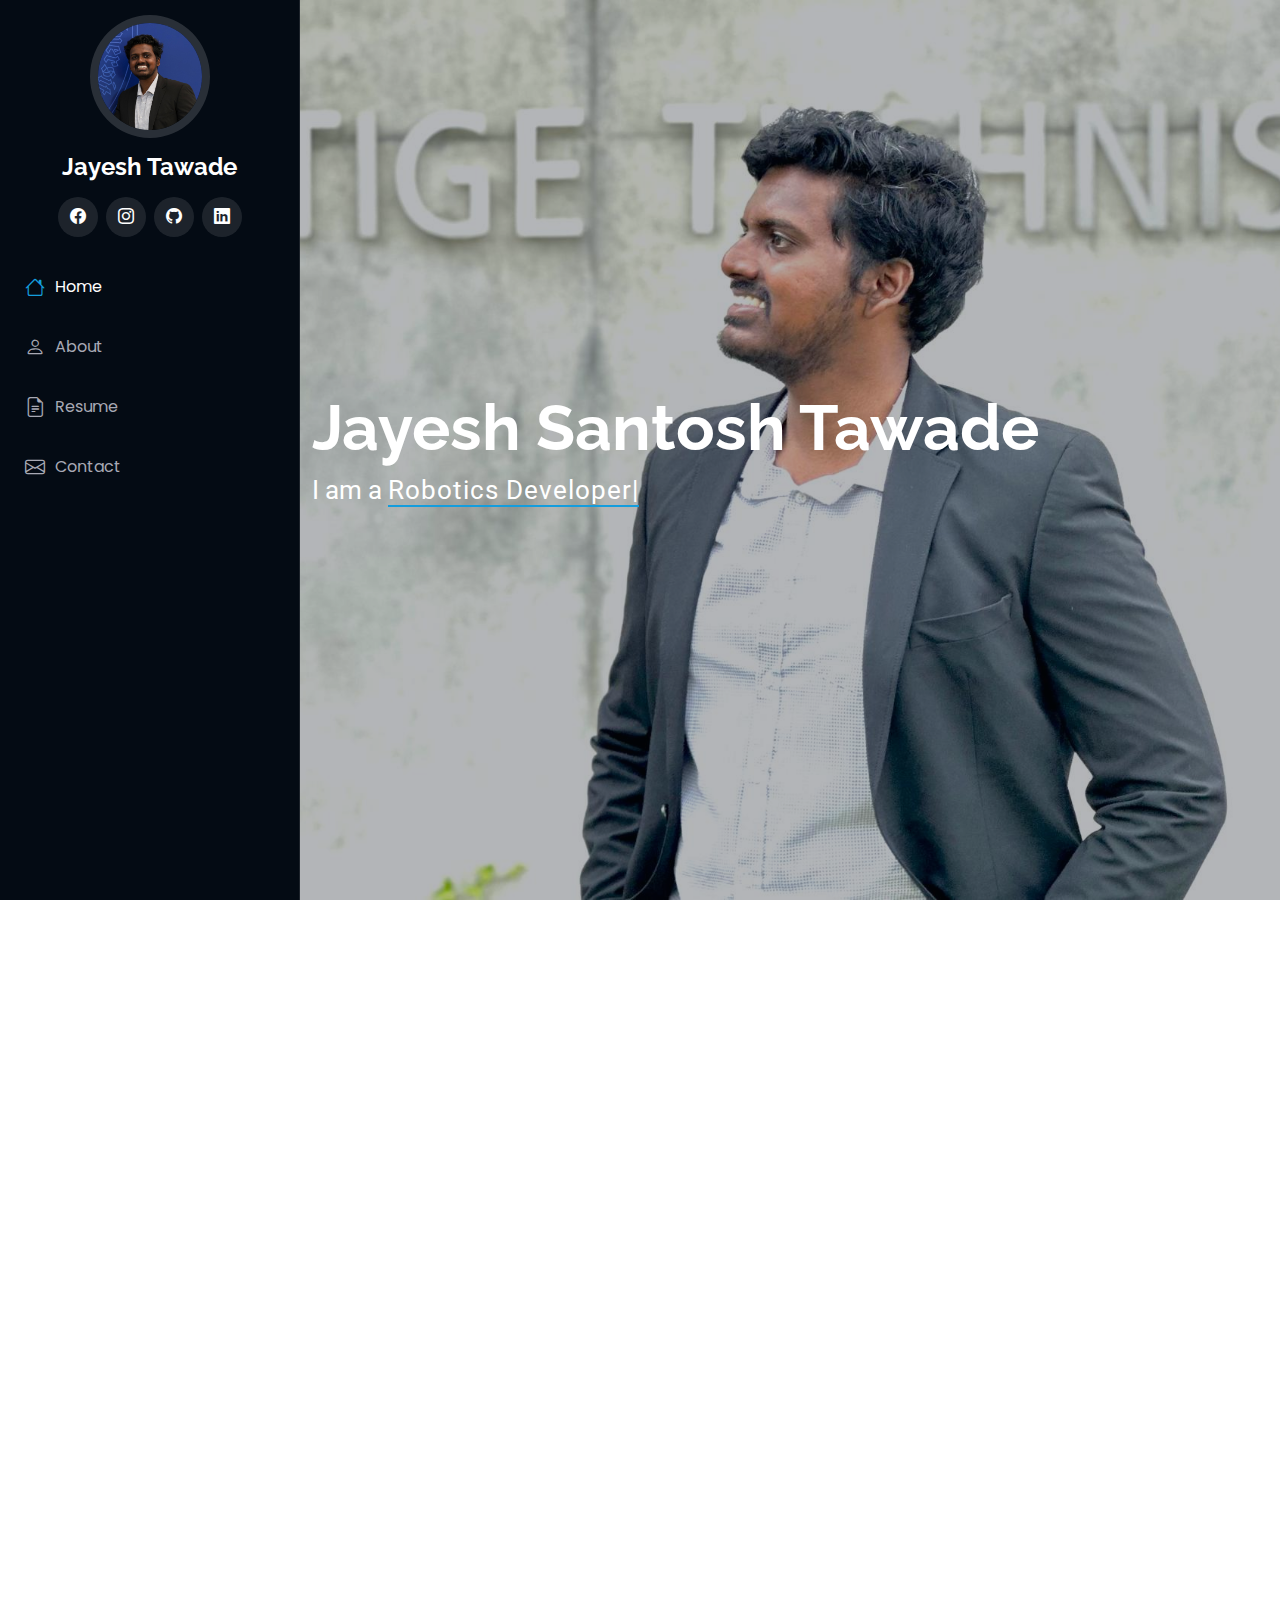
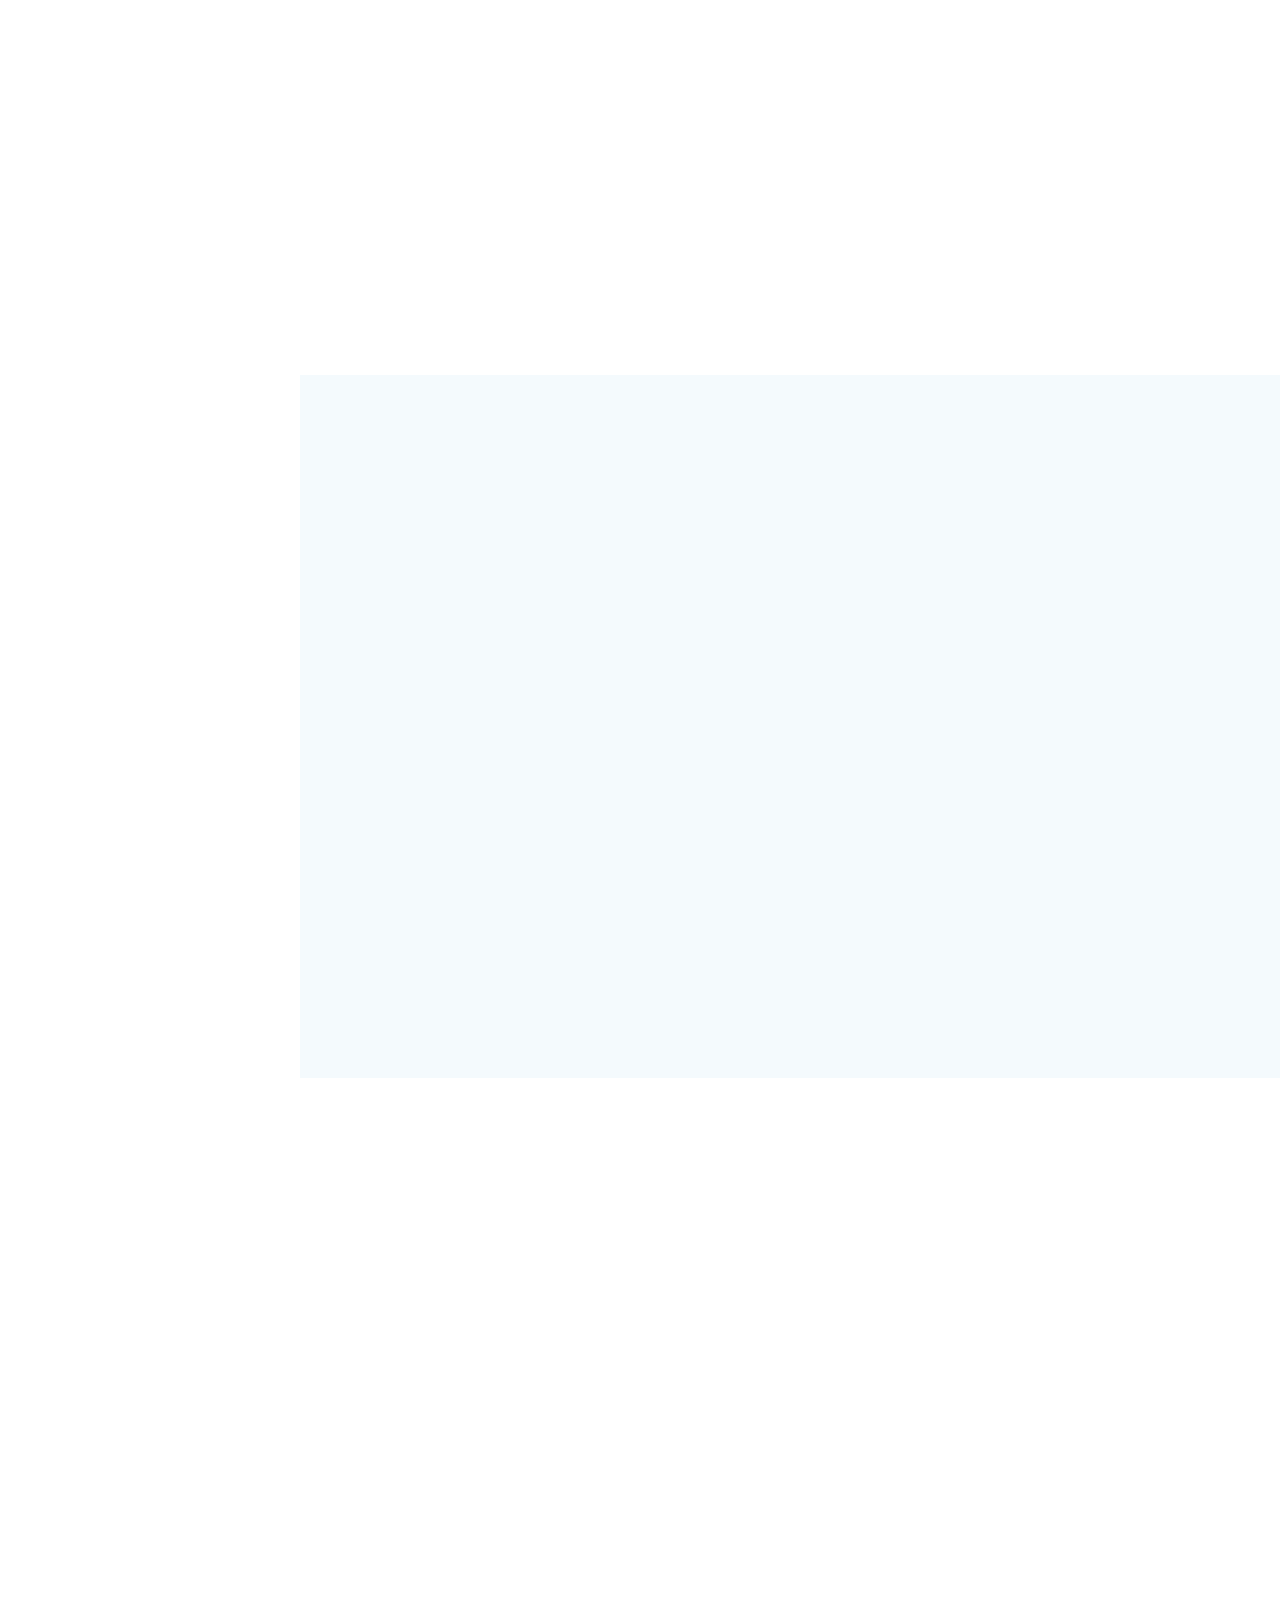
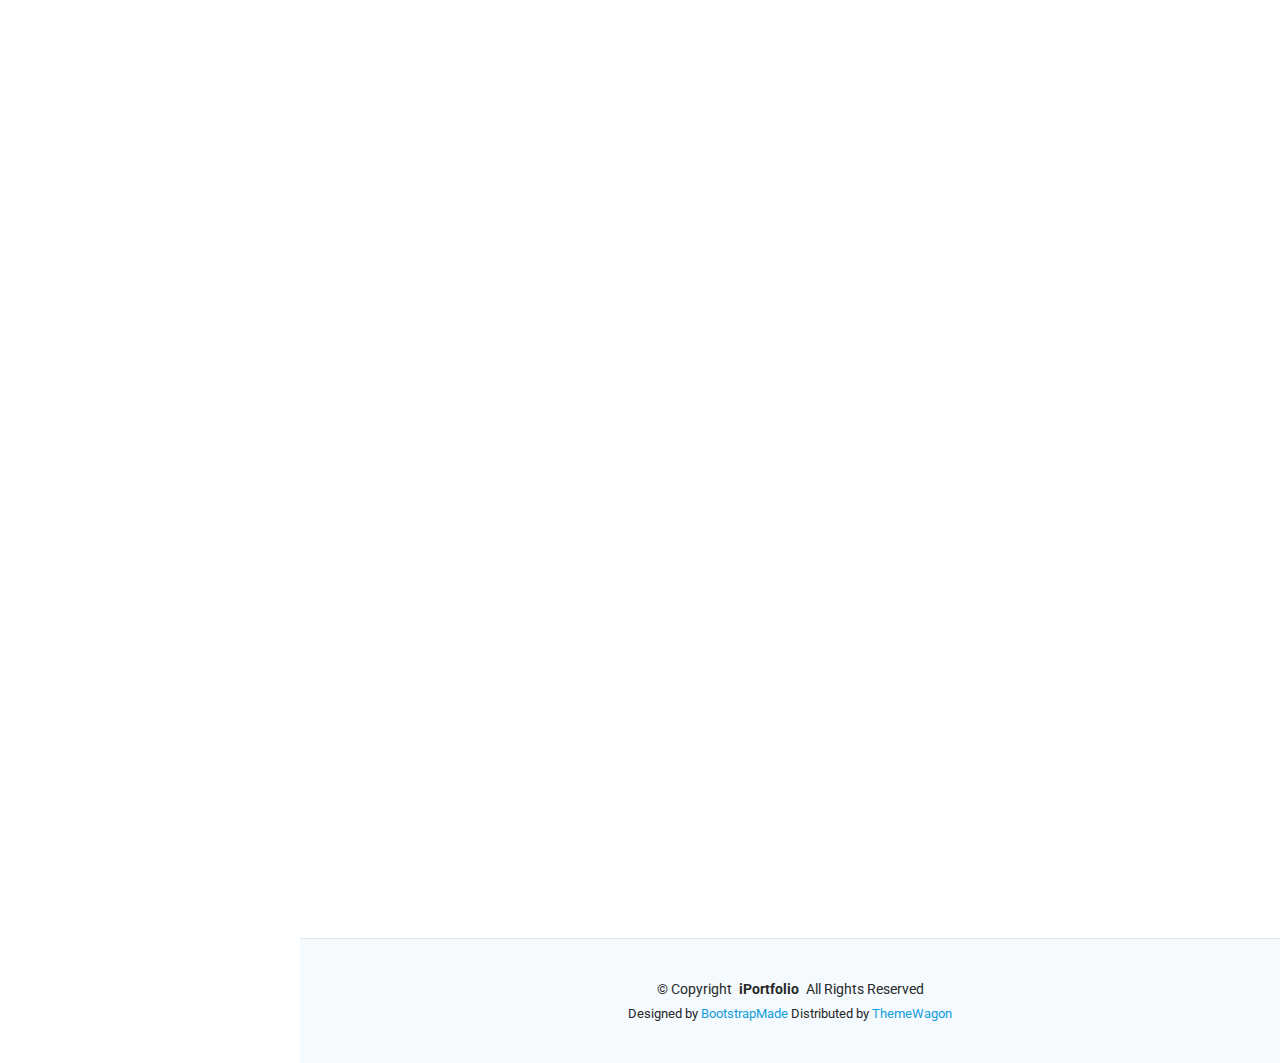
==== index.html @ 5a426ed5 "Rectified index.html" ====
<!DOCTYPE html>
<html lang="en">

<head>
  <meta charset="utf-8">
  <meta content="width=device-width, initial-scale=1.0" name="viewport">
  <title>Portfolio - Jayesh Tawade</title>
  <meta content="" name="description">
  <meta content="" name="keywords">

  <!-- Favicons -->
  <link href="assets/img/logo_white_version.ico" rel="icon">
  <link href="assets/img/logo_white_version.ico" rel="apple-touch-icon">

  <!-- Fonts -->
  <link href="https://fonts.googleapis.com" rel="preconnect">
  <link href="https://fonts.gstatic.com" rel="preconnect" crossorigin>
  <link href="https://fonts.googleapis.com/css2?family=Roboto:ital,wght@0,100;0,300;0,400;0,500;0,700;0,900;1,100;1,300;1,400;1,500;1,700;1,900&family=Poppins:ital,wght@0,100;0,200;0,300;0,400;0,500;0,600;0,700;0,800;0,900;1,100;1,200;1,300;1,400;1,500;1,600;1,700;1,800;1,900&family=Raleway:ital,wght@0,100;0,200;0,300;0,400;0,500;0,600;0,700;0,800;0,900;1,100;1,200;1,300;1,400;1,500;1,600;1,700;1,800;1,900&display=swap" rel="stylesheet">

  <!-- Vendor CSS Files -->
  <link href="assets/vendor/bootstrap/css/bootstrap.min.css" rel="stylesheet">
  <link href="assets/vendor/bootstrap-icons/bootstrap-icons.css" rel="stylesheet">
  <link href="assets/vendor/aos/aos.css" rel="stylesheet">
  <link href="assets/vendor/glightbox/css/glightbox.min.css" rel="stylesheet">
  <link href="assets/vendor/swiper/swiper-bundle.min.css" rel="stylesheet">

  <!-- Main CSS File -->
  <link href="assets/css/main.css" rel="stylesheet">

  <!-- =======================================================
  * Template Name: iPortfolio
  * Template URL: https://bootstrapmade.com/iportfolio-bootstrap-portfolio-websites-template/
  * Updated: Jun 29 2024 with Bootstrap v5.3.3
  * Author: BootstrapMade.com
  * License: https://bootstrapmade.com/license/
  ======================================================== -->
</head>

<body class="index-page">

  <header id="header" class="header dark-background d-flex flex-column">
    <i class="header-toggle d-xl-none bi bi-list"></i>

    <div class="profile-img">
      <img src="assets/img/profile.jpeg" alt="" class="img-fluid rounded-circle">
    </div>

    <a href="index.html" class="logo d-flex align-items-center justify-content-center">
      <!-- Uncomment the line below if you also wish to use an image logo -->
      <!-- <img src="assets/img/logo.png" alt=""> -->
      <h1 class="sitename">Jayesh Tawade</h1>
    </a>

    <div class="social-links text-center">
      <!-- <a href="#" class="twitter"><i class="bi bi-twitter-x"></i></a> -->
      <a href="https://www.facebook.com/jayesh.tawde/" class="facebook"><i class="bi bi-facebook"></i></a>
      <a href="https://www.instagram.com/jay_._._t/" class="instagram"><i class="bi bi-instagram"></i></a>
      <a href="https://github.com/jayeta37" class="github"><i class="bi bi-github"></i></a>
      <a href="https://www.linkedin.com/in/jayesh-santosh-tawade-50371b129/" class="linkedin"><i class="bi bi-linkedin"></i></a>
    </div>

    <nav id="navmenu" class="navmenu">
      <ul>
        <li><a href="#hero" class="active"><i class="bi bi-house navicon"></i>Home</a></li>
        <li><a href="#about"><i class="bi bi-person navicon"></i> About</a></li>
        <li><a href="#resume"><i class="bi bi-file-earmark-text navicon"></i> Resume</a></li>
        <!-- <li><a href="#portfolio"><i class="bi bi-images navicon"></i> Portfolio</a></li> -->
        <!-- <li><a href="#services"><i class="bi bi-hdd-stack navicon"></i> Services</a></li> -->
        <!-- <li class="dropdown"><a href="#"><i class="bi bi-menu-button navicon"></i> <span>Dropdown</span> <i class="bi bi-chevron-down toggle-dropdown"></i></a>
          <ul>
            <li><a href="#">Dropdown 1</a></li>
            <li class="dropdown"><a href="#"><span>Deep Dropdown</span> <i class="bi bi-chevron-down toggle-dropdown"></i></a>
              <ul>
                <li><a href="#">Deep Dropdown 1</a></li>
                <li><a href="#">Deep Dropdown 2</a></li>
                <li><a href="#">Deep Dropdown 3</a></li>
                <li><a href="#">Deep Dropdown 4</a></li>
                <li><a href="#">Deep Dropdown 5</a></li>
              </ul>
            </li>
            <li><a href="#">Dropdown 2</a></li>
            <li><a href="#">Dropdown 3</a></li>
            <li><a href="#">Dropdown 4</a></li>
          </ul>
        </li> -->
        <li><a href="#contact"><i class="bi bi-envelope navicon"></i> Contact</a></li>
      </ul>
    </nav>

  </header>

  <main class="main">

    <!-- Hero Section -->
    <section id="hero" class="hero section dark-background">

      <img src="assets/img/background.jpeg" alt="" data-aos="fade-in" class="">

      <div class="container" data-aos="fade-up" data-aos-delay="100">
        <h2>Jayesh Santosh Tawade</h2>
        <p>I am a <span class="typed" data-typed-items="Robotics Developer, Machine Learning Engineer, Computer Vision Engineer, Data Scientist, Tutor, Video Editor">Robotics Developer</span><span class="typed-cursor typed-cursor--blink" aria-hidden="true"></span><span class="typed-cursor typed-cursor--blink" aria-hidden="true"></span></p>
      </div>

    </section><!-- /Hero Section -->

    <!-- About Section -->
    <section id="about" class="about section">

      <!-- Section Title -->
      <div class="container section-title" data-aos="fade-up">
        <h2>About</h2>
        <p>I am Jayesh Santosh Tawade, a passionate data engineer and AI enthusiast with a Master’s degree in Embedded Systems Engineering specializing in Artificial Intelligence. My professional journey has been shaped by diverse experiences, including roles as a Research Associate at the University of Regensburg and an Embedded Systems Engineer at Goodbot.</p>
        <p>I thrive on solving complex challenges, with a focus on designing and optimizing data pipelines, developing machine learning models and deploying scalable solutions. My academic and professional projects include stabilizing robotic end-effectors using one-shot imitation learning, designing predictive models for disaster risk management and building sentiment analysis pipelines for stock market forecasting.</p>
        <p>Beyond my technical expertise, I bring strong problem-solving abilities, adaptability and a commitment to continuous learning. I am particularly excited about leveraging AI and data-driven approaches to create impactful solutions in dynamic environments.</p>
        <p>When I am not working, I enjoy exploring new algorithms, solving DSA problems to refine my skills and staying updated on advancements in technology.</p>
      </div><!-- End Section Title -->

      <div class="container" data-aos="fade-up" data-aos-delay="100">

        <div class="row gy-4 justify-content-center">
          <div class="col-lg-4">
            <img src="assets/img/profile.jpeg" class="img-fluid" alt="">
          </div>
          <div class="col-lg-8 content">
            <h2>Research Associate &amp; Robotics Software Developer.</h2>
            <p class="fst-italic py-3">
              Building Scalable Solutions at the Intersection of Data and Intelligence.
            </p>
            <div class="row">
              <div class="col-lg-6">
                <ul>
                  <li><i class="bi bi-chevron-right"></i> <strong>Birthday:</strong> <span>15th March 1996</span></li>
                  <!-- <li><i class="bi bi-chevron-right"></i> <strong>Website:</strong> <span>www.example.com</span></li> -->
                  <li><i class="bi bi-chevron-right"></i> <strong>Phone:</strong> <span>+49 15214130103</span></li>
                  <li><i class="bi bi-chevron-right"></i> <strong>City:</strong> <span>Regensburg, Germany</span></li>
                </ul>
              </div>
              <div class="col-lg-6">
                <ul>
                  <li><i class="bi bi-chevron-right"></i> <strong>Age:</strong> <span>28</span></li>
                  <li><i class="bi bi-chevron-right"></i> <strong>Degree:</strong> <span>Master of Science</span></li>
                  <li><i class="bi bi-chevron-right"></i> <strong>Email:</strong> <span>jay37tawade@gmail.com</span></li>
                  <!-- <li><i class="bi bi-chevron-right"></i> <strong>Freelance:</strong> <span>Available</span></li> -->
                </ul>
              </div>
            </div>
            <p class="py-3">I began my academic journey with a Bachelor of Engineering in Electronics from the University of Mumbai, India. During my undergraduate studies, I developed a strong foundation in core engineering principles, problem-solving and programming, which set the stage for my future endeavors in advanced technologies.
              <br>
              Building on this foundation, I pursued a Master’s degree in Embedded Systems Engineering at Albert Ludwigs Universität Freiburg, Germany, specializing in Artificial Intelligence. This program allowed me to delve deep into machine learning, data processing and system optimization while gaining hands-on experience in implementing AI-based solutions. My Master’s thesis focused on stabilizing robotic end-effectors using one-shot imitation learning, showcasing my ability to address real-world challenges with innovative AI applications.
            </p>
          </div>
        </div>

      </div>

    </section><!-- /About Section -->

   

    <!-- Skills Section -->
<section id="skills" class="skills section light-background">

  <!-- Section Title -->
  <div class="container section-title" data-aos="fade-up">
    <h2>Skills</h2>
    <p>Highlighting the core technical competencies and expertise.</p>
  </div><!-- End Section Title -->

  <div class="container" data-aos="fade-up" data-aos-delay="100">

    <div class="row skills-content skills-animation">

      <div class="col-lg-6">

        <div class="progress">
          <span class="skill"><span>Python</span> <i class="val">80%</i></span>
          <div class="progress-bar-wrap">
            <div class="progress-bar" role="progressbar" aria-valuenow="80" aria-valuemin="0" aria-valuemax="100"></div>
          </div>
        </div><!-- End Skills Item -->

        <div class="progress">
          <span class="skill"><span>C/C++</span> <i class="val">60%</i></span>
          <div class="progress-bar-wrap">
            <div class="progress-bar" role="progressbar" aria-valuenow="60" aria-valuemin="0" aria-valuemax="100"></div>
          </div>
        </div><!-- End Skills Item -->

        <div class="progress">
          <span class="skill"><span>JAVA</span> <i class="val">80%</i></span>
          <div class="progress-bar-wrap">
            <div class="progress-bar" role="progressbar" aria-valuenow="80" aria-valuemin="0" aria-valuemax="100"></div>
          </div>
        </div><!-- End Skills Item -->

        <div class="progress">
          <span class="skill"><span>C#</span> <i class="val">65%</i></span>
          <div class="progress-bar-wrap">
            <div class="progress-bar" role="progressbar" aria-valuenow="65" aria-valuemin="0" aria-valuemax="100"></div>
          </div>
        </div><!-- End Skills Item -->

        <div class="progress">
          <span class="skill"><span>SQL</span> <i class="val">65%</i></span>
          <div class="progress-bar-wrap">
            <div class="progress-bar" role="progressbar" aria-valuenow="65" aria-valuemin="0" aria-valuemax="100"></div>
          </div>
        </div><!-- End Skills Item -->

        <div class="progress">
          <span class="skill"><span>JavaScript</span> <i class="val">60%</i></span>
          <div class="progress-bar-wrap">
            <div class="progress-bar" role="progressbar" aria-valuenow="60" aria-valuemin="0" aria-valuemax="100"></div>
          </div>
        </div><!-- End Skills Item -->

        <div class="progress">
          <span class="skill"><span>Microcontroller Programming</span> <i class="val">65%</i></span>
          <div class="progress-bar-wrap">
            <div class="progress-bar" role="progressbar" aria-valuenow="65" aria-valuemin="0" aria-valuemax="100"></div>
          </div>
        </div><!-- End Skills Item -->

      </div>

      <div class="col-lg-6">

        <div class="progress">
          <span class="skill"><span>PyTorch\TensorFlow</span> <i class="val">80%</i></span>
          <div class="progress-bar-wrap">
            <div class="progress-bar" role="progressbar" aria-valuenow="80" aria-valuemin="0" aria-valuemax="100"></div>
          </div>
        </div><!-- End Skills Item -->

        <div class="progress">
          <span class="skill"><span>Scikit-Learn</span> <i class="val">75%</i></span>
          <div class="progress-bar-wrap">
            <div class="progress-bar" role="progressbar" aria-valuenow="75" aria-valuemin="0" aria-valuemax="100"></div>
          </div>
        </div><!-- End Skills Item -->

        <div class="progress">
          <span class="skill"><span>Git</span> <i class="val">70%</i></span>
          <div class="progress-bar-wrap">
            <div class="progress-bar" role="progressbar" aria-valuenow="70" aria-valuemin="0" aria-valuemax="100"></div>
          </div>
        </div><!-- End Skills Item -->

        <div class="progress">
          <span class="skill"><span>Containers (Docker/Kubernetes)</span> <i class="val">60%</i></span>
          <div class="progress-bar-wrap">
            <div class="progress-bar" role="progressbar" aria-valuenow="60" aria-valuemin="0" aria-valuemax="100"></div>
          </div>
        </div><!-- End Skills Item -->

        <div class="progress">
          <span class="skill"><span>Robot Operating System</span> <i class="val">60%</i></span>
          <div class="progress-bar-wrap">
            <div class="progress-bar" role="progressbar" aria-valuenow="60" aria-valuemin="0" aria-valuemax="100"></div>
          </div>
        </div><!-- End Skills Item -->

        <div class="progress">
          <span class="skill"><span>CAD Modeling</span> <i class="val">75%</i></span>
          <div class="progress-bar-wrap">
            <div class="progress-bar" role="progressbar" aria-valuenow="75" aria-valuemin="0" aria-valuemax="100"></div>
          </div>
        </div><!-- End Skills Item -->

        <div class="progress">
          <span class="skill"><span>Documentation (Office Suite/ LaTex)</span> <i class="val">90%</i></span>
          <div class="progress-bar-wrap">
            <div class="progress-bar" role="progressbar" aria-valuenow="90" aria-valuemin="0" aria-valuemax="100"></div>
          </div>
        </div><!-- End Skills Item -->


      </div>

    </div>

  </div>

</section><!-- /Skills Section -->


   <!-- Resume Section -->
<section id="resume" class="resume section">

  <!-- Section Title -->
  <div class="container section-title" data-aos="fade-up">
    <h2>Resume</h2>
    <p>A comprehensive summary of education, professional experience and achievements in the field of Embedded Systems, AI and Robotics.</p>
  </div><!-- End Section Title -->

  <div class="container">

    <div class="row">

      <div class="col-lg-6" data-aos="fade-up" data-aos-delay="100">
        <h3 class="resume-title">Summary</h3>
        <div class="resume-item pb-0">
          <h4>Jayesh Santosh Tawade</h4>
          <p><em>Proficient in Embedded Systems Engineering, Artificial Intelligence and Robotics with hands-on experience in research, software development and engineering solutions for multi-human-multi-robot collaboration. Known for problem-solving and technical expertise in various frameworks and programming environments.</em></p>
          <ul>
            <li>Regensburg, Germany</li>
            <li>+49 15214130103</li>
            <li>jay37tawade@gmail.com</li>
          </ul>
        </div><!-- End Resume Item -->

        <h3 class="resume-title">Professional Experience</h3>
        <div class="resume-item">
          <h4>Research Associate</h4>
          <h5>2024 - Present</h5>
          <p><em>University of Regensburg, Germany</em></p>
          <ul>
            <li>Conduct research in multi-human-multi-robot collaboration focusing on task allocation, control sharing and human ergonomics.</li>
            <li>Setup and manage the robotics lab, including procurement planning and equipment installation.</li>
            <li>Develop academic content and supervise Bachelor and Master thesis students.</li>
          </ul>
        </div><!-- End Resume Item -->

        <div class="resume-item">
          <h4>Embedded Software Engineer</h4>
          <h5>2023 - 2024</h5>
          <p><em>Goodbot, Freiburg, Germany</em></p>
          <ul>
            <li>Developed robotics solutions using Arduino and ESP32, including hardware integration and programming.</li>
            <li>Designed electrical schematics and conducted PCB assembly and debugging.</li>
            <li>Achieved IPX2 compliance for lab robotics by implementing waterproofing standards.</li>
          </ul>
        </div><!-- End Resume Item -->

        <div class="resume-item">
          <h4>Assembly Specialist</h4>
          <h5>2021 - 2023</h5>
          <p><em>Micropelt, Umkirch, Germany</em></p>
          <ul>
            <li>Managed radiator valve production and improved assembly line efficiency with lean manufacturing principles.</li>
          </ul>
        </div><!-- End Resume Item -->

        <div class="resume-item">
          <h4>Maintenance Engineer Trainee</h4>
          <h5>2019 - 2020</h5>
          <p><em>Mahindra Accelo, Pune, India</em></p>
          <ul>
            <li>Maintained and repaired Servo Press machinery, focusing on hydraulic and pneumatic systems.</li>
            <li>Developed a CRM portal using ASP.NET MVC with Python-based analytics integration.</li>
          </ul>
        </div><!-- End Resume Item -->

        <div class="resume-item">
          <h4>Software Developer Trainee</h4>
          <h5>2019</h5>
          <p><em>Idealake, Mumbai, India</em></p>
          <ul>
            <li>Developed financial web applications using the .NET framework and WCF services.</li>
          </ul>
        </div><!-- End Resume Item -->

        <div class="resume-item">
          <h4>Robotic Maintenance Intern</h4>
          <h5>2019</h5>
          <p><em>Forbes Pvt. Ltd., Mumbai, India</em></p>
          <ul>
            <li>Studied the architecture and inner working of the NX100 Controller and YASKAWA robot, respectively.</li>
          </ul>
        </div><!-- End Resume Item -->

      </div>

      <div class="col-lg-6" data-aos="fade-up" data-aos-delay="200">

        <h3 class="resume-title">Education</h3>
        <div class="resume-item">
          <h4>Master of Science in Embedded Systems Engineering</h4>
          <h5>2020 - 2024</h5>
          <p><em>Albert Ludwigs Universität Freiburg, Germany</em></p>
          <p>Specialization: Artificial Intelligence</p>
          <p>Master’s Thesis: Refining Robotic Motions for Visual Servoing with Long-Horizon Tasks using one-shot imitation learning and SAM.</p>
        </div><!-- End Resume Item -->

        <div class="resume-item">
          <h4>Bachelor of Engineering in Electronics</h4>
          <h5>2014 - 2018</h5>
          <p><em>University of Mumbai, India</em></p>
          <p>Bachelor’s Thesis: Grid-Synchronized Solar Micro Inverter System focusing on embedded control and power optimization.</p>
        </div><!-- End Resume Item -->

        <h3 class="resume-title">Certifications</h3>
        <div class="resume-item">
          <ul>
            <li><a href="https://www.kaggle.com/learn/certification/jayeshsantoshtawade/data-cleaning"><strong>Data Cleaning</strong> (Kaggle)</a> - Dec. 2024</li>
            <li><a href="https://www.kaggle.com/learn/certification/jayeshsantoshtawade/feature-engineering"><strong>Feature Engineering</strong></a> (Kaggle) - Dec. 2024</li>
            <li><a href="https://www.kaggle.com/learn/certification/jayeshsantoshtawade/time-series"><strong>Time Series</strong> (Kaggle)</a> - Oct. 2024</li>
            <li><a href="https://www.kaggle.com/learn/certification/jayeshsantoshtawade/pandas"><strong>Pandas</strong> (Kaggle)</a> - Apr. 2024</li>
            <li><a href="https://www.kaggle.com/learn/certification/jayeshsantoshtawade/intermediate-machine-learning"><strong>Intermediate Machine Learning</strong> (Kaggle)</a> - Jan. 2024</li>
            <li><a href="https://www.udemy.com/certificate/UC-83c7f2fb-fe3d-4cc5-a2ac-46c9e9c69d4e/"><strong>Deep Learning and Computer Vision A-Z:</strong> OpenCV, SSD & GANs (Udemy)</a> - Mar. 2023</li>
            <li><a href="https://www.kaggle.com/learn/certification/jayeshsantoshtawade/computer-vision"><strong>Computer Vision</strong> (Kaggle)</a> - Jan. 2023</li>
            <li><a href="https://www.kaggle.com/learn/certification/jayeshsantoshtawade/intro-to-deep-learning"><strong>Intro to Deep Learning</strong> (Kaggle)</a> - Oct. 2022</li>
            <li><strong>Microsoft Technology Associate:</strong> Software Development Fundamentals - Aug. 2016</li>
          </ul>
        </div>

      </div>

    </div>

  </div>

</section><!-- /Resume Section -->


    <!-- Contact Section -->
    <section id="contact" class="contact section">

      <!-- Section Title -->
      <div class="container section-title" data-aos="fade-up">
        <h2>Contact</h2>
        <!-- <p>Necessitatibus eius consequatur ex aliquid fuga eum quidem sint consectetur velit</p> -->
      </div><!-- End Section Title -->

      <div class="container" data-aos="fade-up" data-aos-delay="100">

        <div class="row gy-4">

          <div class="col-lg-5">

            <div class="info-wrap">
              <div class="info-item d-flex" data-aos="fade-up" data-aos-delay="200">
                <i class="bi bi-geo-alt flex-shrink-0"></i>
                <div>
                  <h3>Address</h3>
                  <p>Altersheimweg 20, 85072, Eichstätt</p>
                </div>
              </div><!-- End Info Item -->

              <div class="info-item d-flex" data-aos="fade-up" data-aos-delay="300">
                <i class="bi bi-telephone flex-shrink-0"></i>
                <div>
                  <h3>Call Me</h3>
                  <p><a href="tel:+49 15214130103">+49 15214130103</a></p>
                </div>
              </div><!-- End Info Item -->

              <div class="info-item d-flex" data-aos="fade-up" data-aos-delay="400">
                <i class="bi bi-envelope flex-shrink-0"></i>
                <div>
                  <h3>Email Me</h3>
                  <p><a href="maito:jay37tawade@gmail.com">jay37tawade@gmail.com</a></p>
                </div>
              </div><!-- End Info Item -->

              <iframe src="https://www.google.com/maps/embed?pb=!3m2!1e3!4b1!4m9!4m8!1m1!4e1!1m5!1m1!1s0x479f1ed00413487d:0xbd0354b077c6fa69!2m2!1d11.1776323!2d48.8939813?entry=ttu&g_ep=EgoyMDI1MDEwMS4wIKXMDSoASAFQAw%3D%3D" frameborder="0" style="border:0; width: 100%; height: 270px;" allowfullscreen="" loading="lazy" referrerpolicy="no-referrer-when-downgrade"></iframe>
            </div>
          </div>

          <div class="col-lg-7">
            <form action="forms/contact.php" method="post" class="php-email-form" data-aos="fade-up" data-aos-delay="200">
              <div class="row gy-4">

                <div class="col-md-6">
                  <label for="name-field" class="pb-2">Your Name</label>
                  <input type="text" name="name" id="name-field" class="form-control" required="">
                </div>

                <div class="col-md-6">
                  <label for="email-field" class="pb-2">Your Email</label>
                  <input type="email" class="form-control" name="email" id="email-field" required="">
                </div>

                <div class="col-md-12">
                  <label for="subject-field" class="pb-2">Subject</label>
                  <input type="text" class="form-control" name="subject" id="subject-field" required="">
                </div>

                <div class="col-md-12">
                  <label for="message-field" class="pb-2">Message</label>
                  <textarea class="form-control" name="message" rows="10" id="message-field" required=""></textarea>
                </div>

                <div class="col-md-12 text-center">
                  <div class="loading">Loading</div>
                  <div class="error-message"></div>
                  <div class="sent-message">Your message has been sent. Thank you!</div>

                  <button type="submit">Send Message</button>
                </div>

              </div>
            </form>
          </div><!-- End Contact Form -->

        </div>

      </div>

    </section><!-- /Contact Section -->

  </main>

  <footer id="footer" class="footer position-relative light-background">

    <div class="container">
      <div class="copyright text-center ">
        <p>© <span>Copyright</span> <strong class="px-1 sitename">iPortfolio</strong> <span>All Rights Reserved</span></p>
      </div>
      <div class="credits">
        <!-- All the links in the footer should remain intact. -->
        <!-- You can delete the links only if you've purchased the pro version. -->
        <!-- Licensing information: https://bootstrapmade.com/license/ -->
        <!-- Purchase the pro version with working PHP/AJAX contact form: [buy-url] -->
        Designed by <a href="https://bootstrapmade.com/">BootstrapMade</a> Distributed by <a href="https://themewagon.com">ThemeWagon</a>
      </div>
    </div>

  </footer>

  <!-- Scroll Top -->
  <a href="#" id="scroll-top" class="scroll-top d-flex align-items-center justify-content-center"><i class="bi bi-arrow-up-short"></i></a>

  <!-- Preloader -->
  <div id="preloader"></div>

  <!-- Vendor JS Files -->
  <script src="assets/vendor/bootstrap/js/bootstrap.bundle.min.js"></script>
  <script src="assets/vendor/php-email-form/validate.js"></script>
  <script src="assets/vendor/aos/aos.js"></script>
  <script src="assets/vendor/typed.js/typed.umd.js"></script>
  <script src="assets/vendor/purecounter/purecounter_vanilla.js"></script>
  <script src="assets/vendor/waypoints/noframework.waypoints.js"></script>
  <script src="assets/vendor/glightbox/js/glightbox.min.js"></script>
  <script src="assets/vendor/imagesloaded/imagesloaded.pkgd.min.js"></script>
  <script src="assets/vendor/isotope-layout/isotope.pkgd.min.js"></script>
  <script src="assets/vendor/swiper/swiper-bundle.min.js"></script>

  <!-- Main JS File -->
  <script src="assets/js/main.js"></script>

</body>

</html>
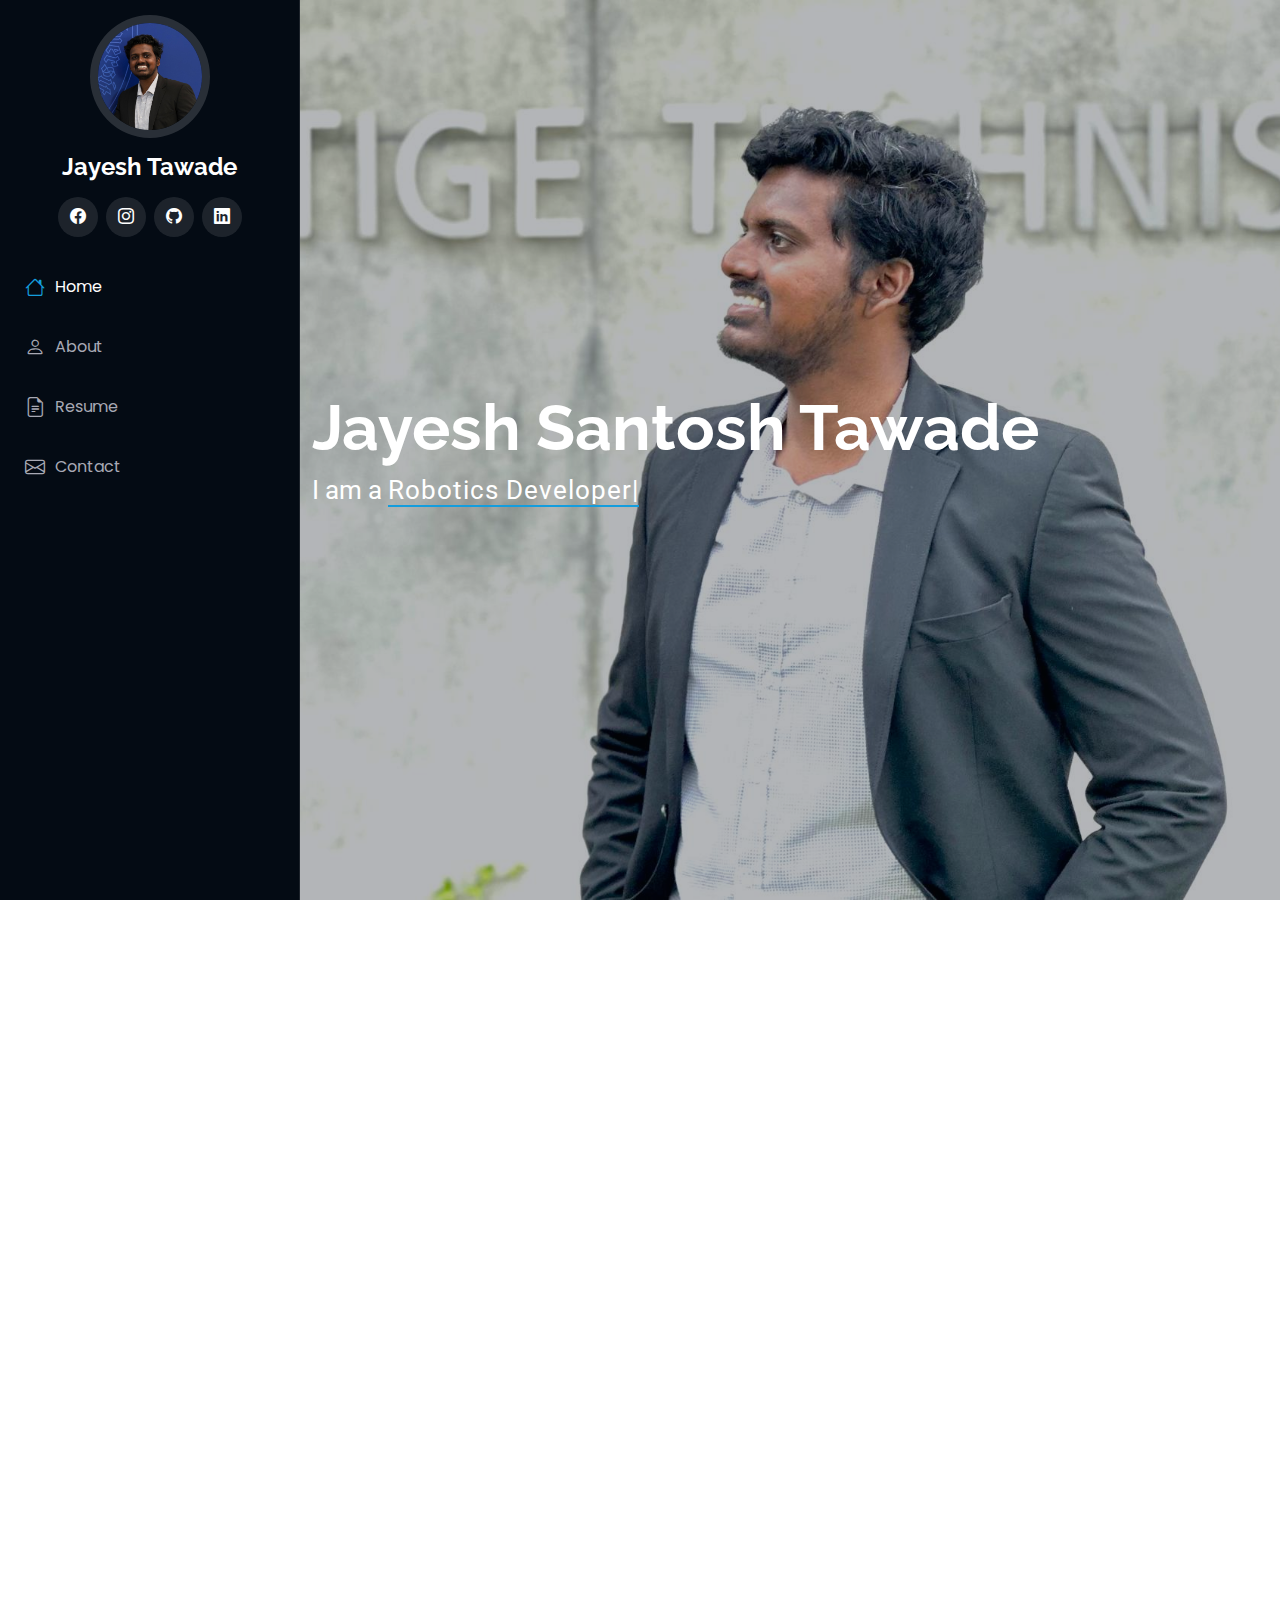
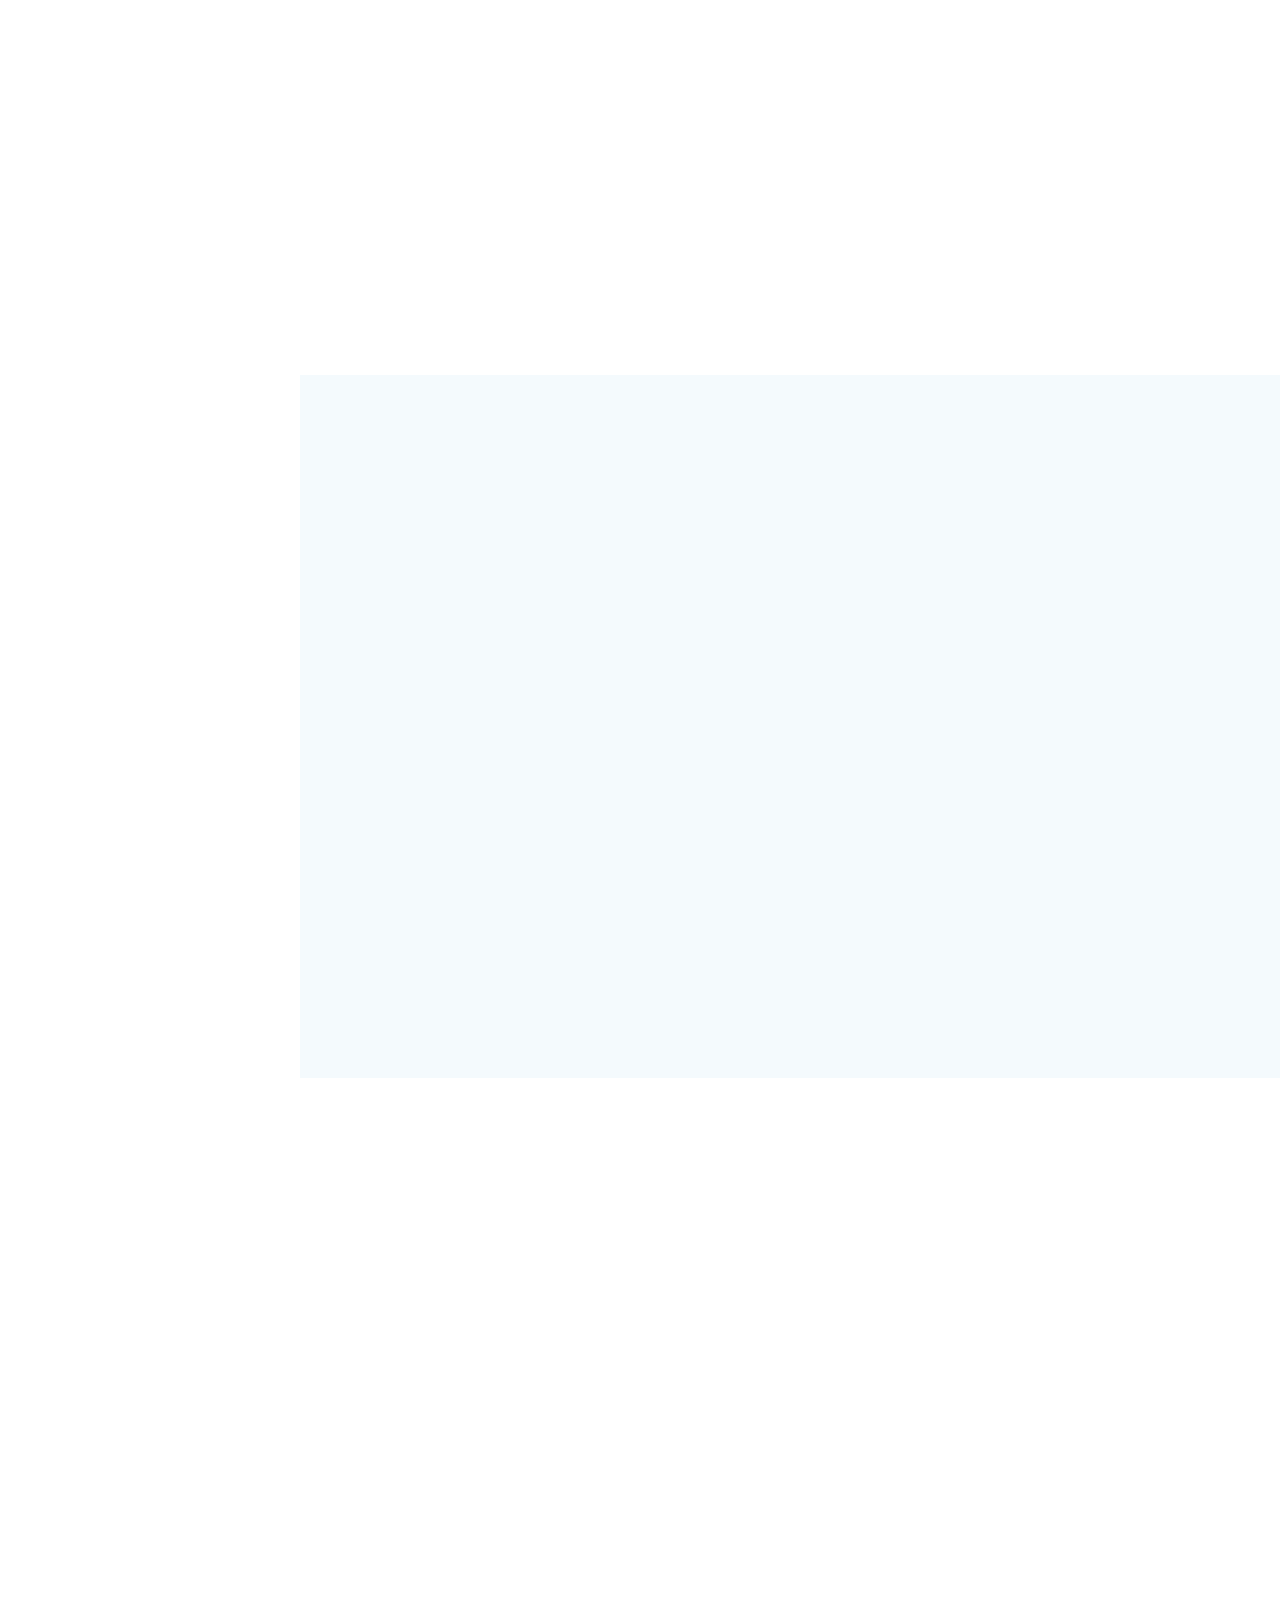
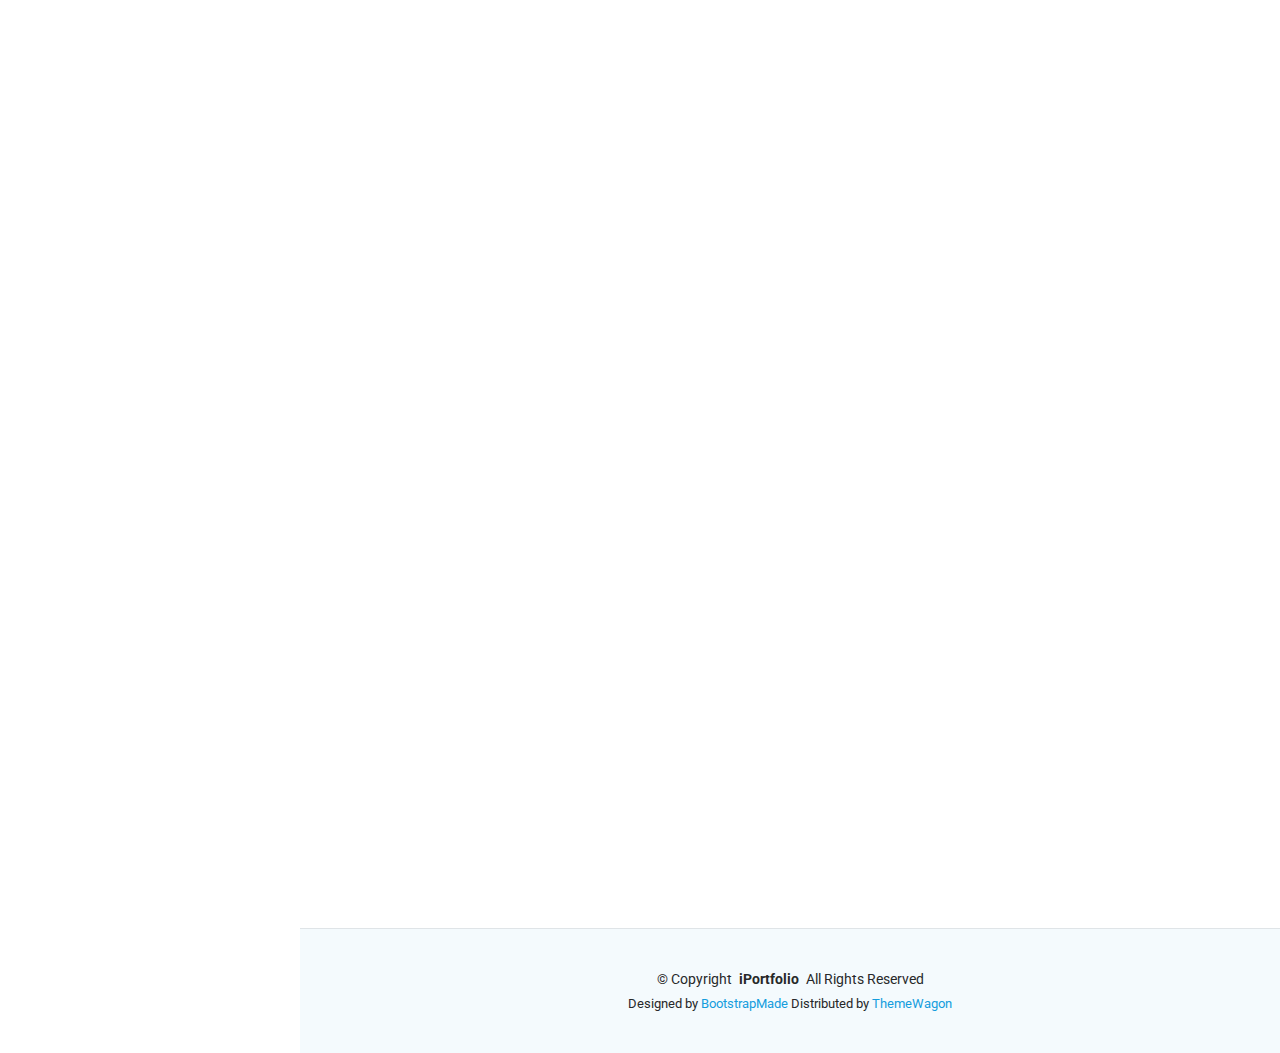
==== commit f9d27999: "Maps removed index.html" ====
--- a/index.html
+++ b/index.html
@@ -453,7 +453,7 @@
                 </div>
               </div><!-- End Info Item -->
 
-              <iframe src="https://www.google.com/maps/embed?pb=!3m2!1e3!4b1!4m9!4m8!1m1!4e1!1m5!1m1!1s0x479f1ed00413487d:0xbd0354b077c6fa69!2m2!1d11.1776323!2d48.8939813?entry=ttu&g_ep=EgoyMDI1MDEwMS4wIKXMDSoASAFQAw%3D%3D" frameborder="0" style="border:0; width: 100%; height: 270px;" allowfullscreen="" loading="lazy" referrerpolicy="no-referrer-when-downgrade"></iframe>
+              <!-- <iframe src="https://www.google.com/maps/embed?pb=!3m2!1e3!4b1!4m9!4m8!1m1!4e1!1m5!1m1!1s0x479f1ed00413487d:0xbd0354b077c6fa69!2m2!1d11.1776323!2d48.8939813?entry=ttu&g_ep=EgoyMDI1MDEwMS4wIKXMDSoASAFQAw%3D%3D" frameborder="0" style="border:0; width: 100%; height: 270px;" allowfullscreen="" loading="lazy" referrerpolicy="no-referrer-when-downgrade"></iframe> -->
             </div>
           </div>
 
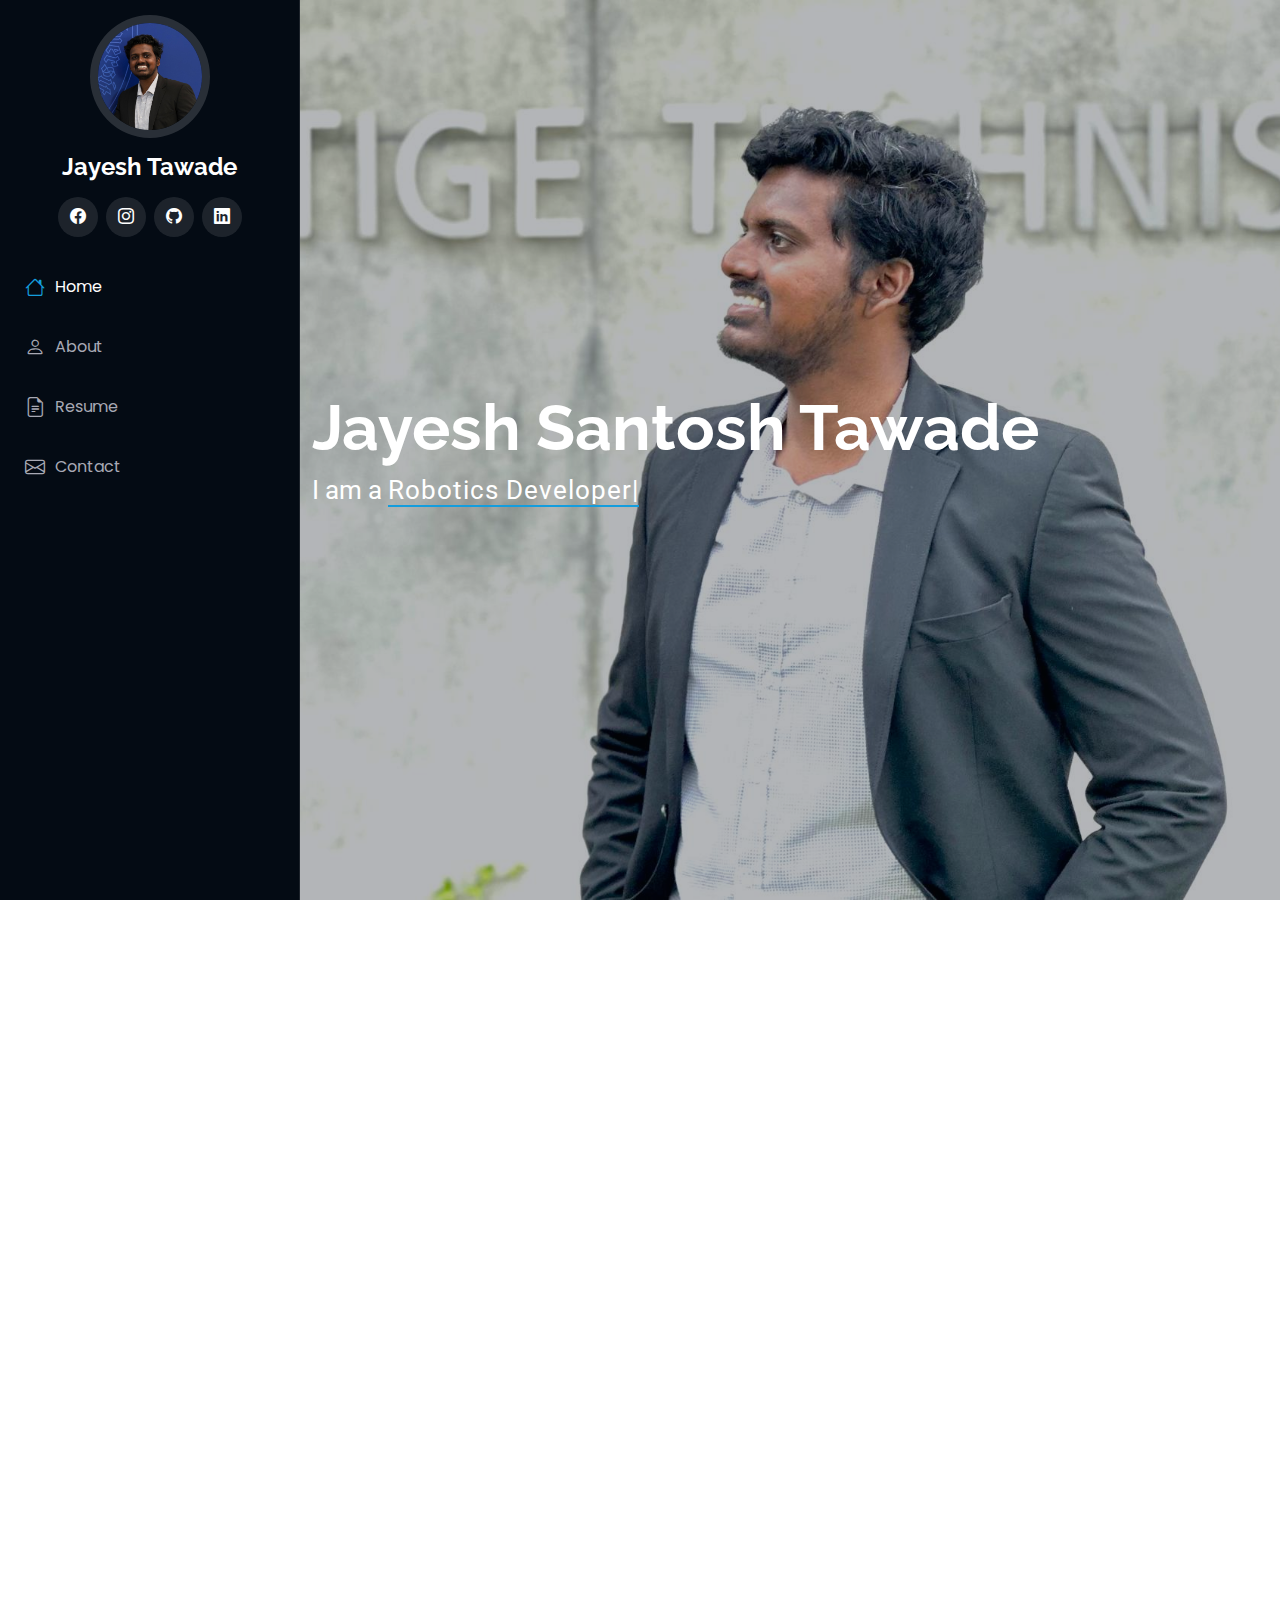
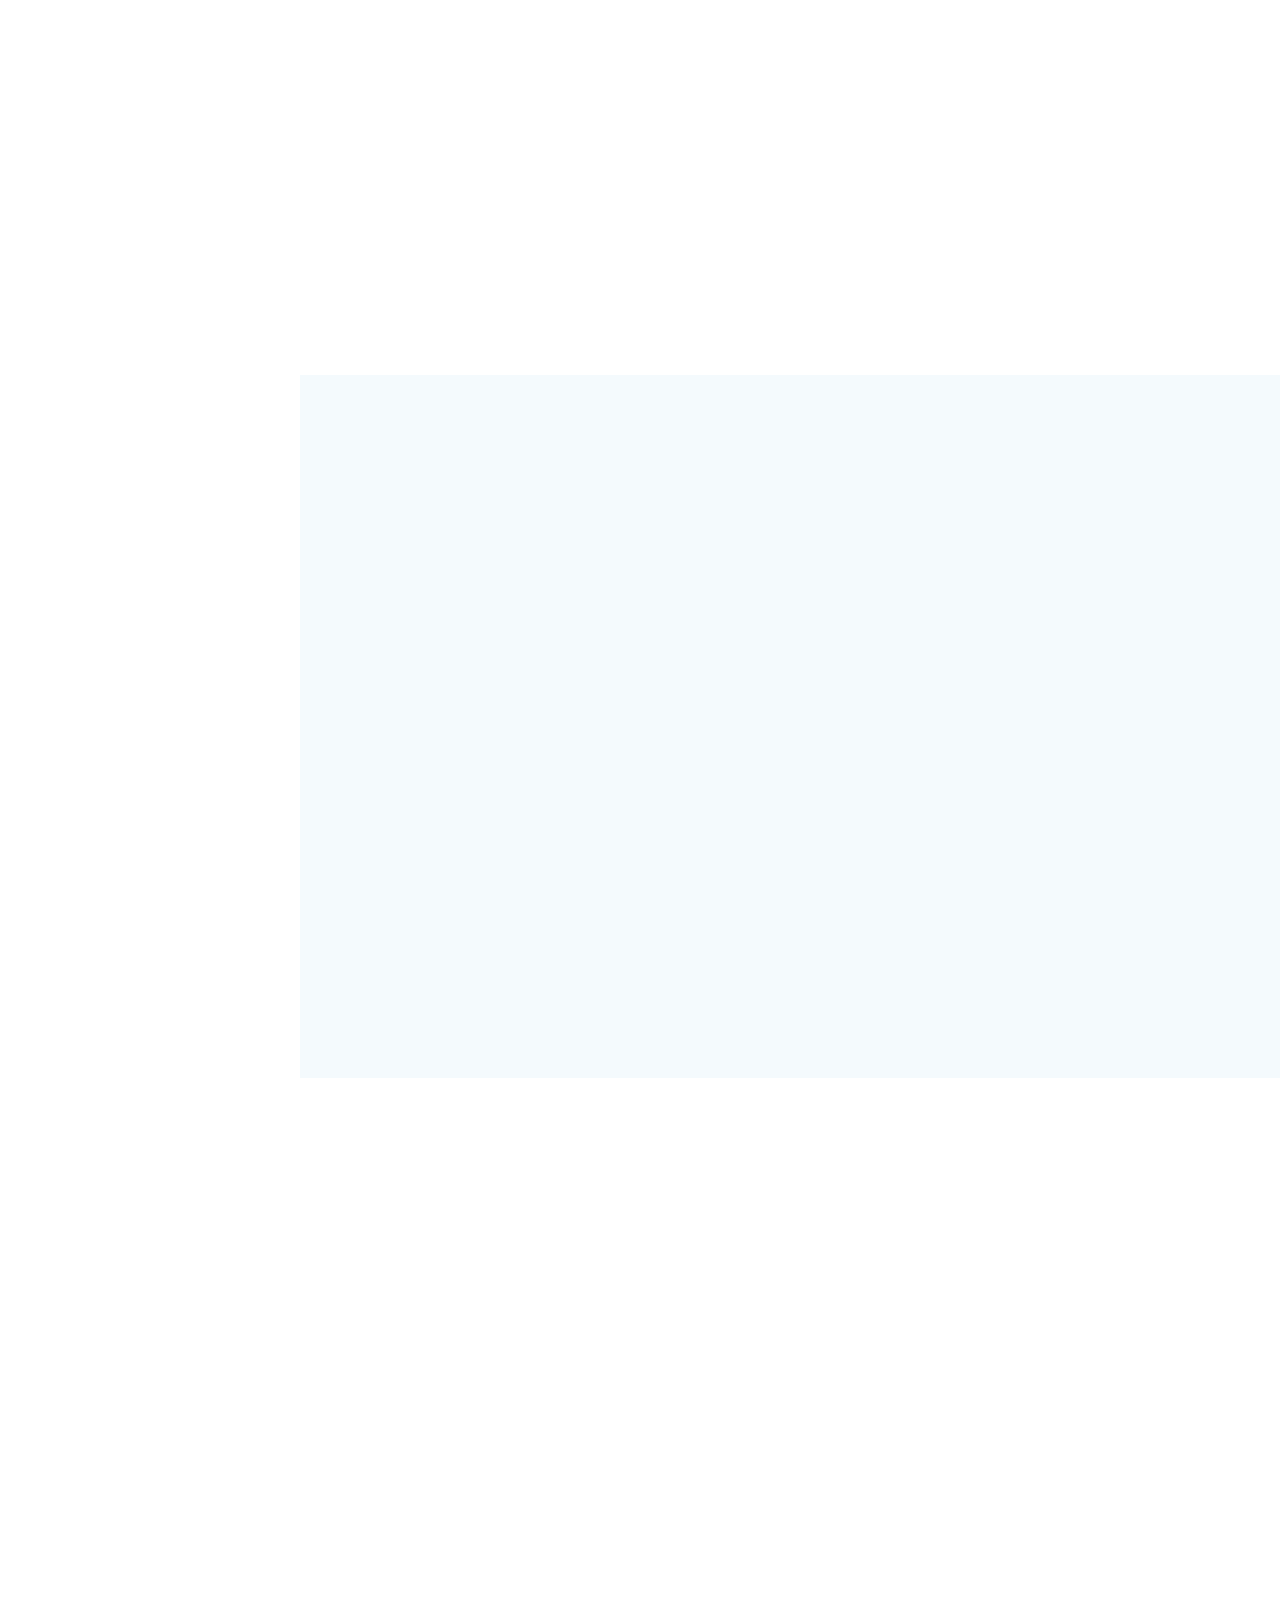
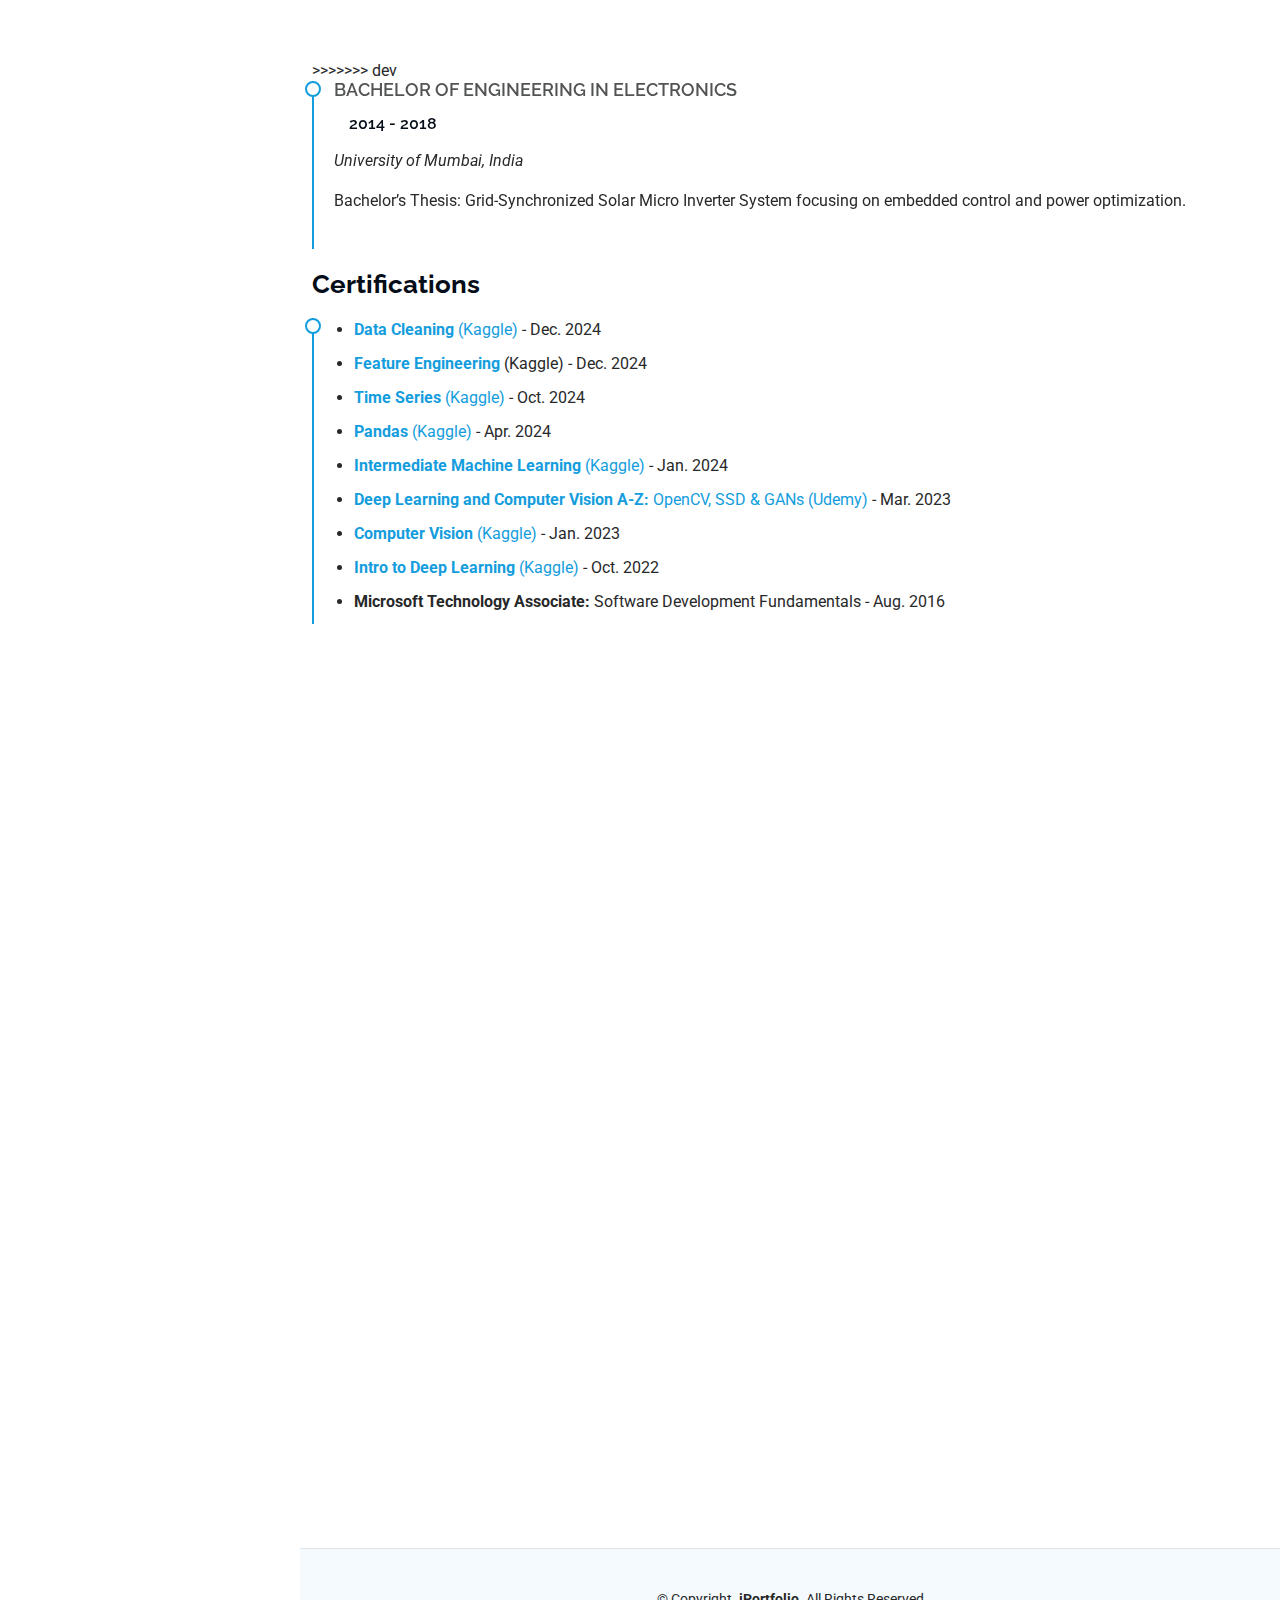
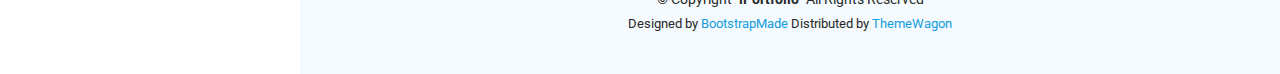
==== commit 2529a91b: "Merge branch 'dev'" ====
--- a/index.html
+++ b/index.html
@@ -308,7 +308,10 @@
             <li>jay37tawade@gmail.com</li>
           </ul>
         </div><!-- End Resume Item -->
-
+<<<<<<< HEAD
+=======
+
+>>>>>>> dev
         <h3 class="resume-title">Professional Experience</h3>
         <div class="resume-item">
           <h4>Research Associate</h4>
@@ -368,11 +371,13 @@
             <li>Studied the architecture and inner working of the NX100 Controller and YASKAWA robot, respectively.</li>
           </ul>
         </div><!-- End Resume Item -->
-
       </div>
 
       <div class="col-lg-6" data-aos="fade-up" data-aos-delay="200">
-
+<<<<<<< HEAD
+=======
+
+>>>>>>> dev
         <h3 class="resume-title">Education</h3>
         <div class="resume-item">
           <h4>Master of Science in Embedded Systems Engineering</h4>
@@ -381,6 +386,8 @@
           <p>Specialization: Artificial Intelligence</p>
           <p>Master’s Thesis: Refining Robotic Motions for Visual Servoing with Long-Horizon Tasks using one-shot imitation learning and SAM.</p>
         </div><!-- End Resume Item -->
+<<<<<<< HEAD
+=======
 
         <div class="resume-item">
           <h4>Bachelor of Engineering in Electronics</h4>
@@ -407,7 +414,30 @@
       </div>
 
     </div>
-
+>>>>>>> dev
+
+        <div class="resume-item">
+          <h4>Bachelor of Engineering in Electronics</h4>
+          <h5>2014 - 2018</h5>
+          <p><em>University of Mumbai, India</em></p>
+          <p>Bachelor’s Thesis: Grid-Synchronized Solar Micro Inverter System focusing on embedded control and power optimization.</p>
+        </div><!-- End Resume Item -->
+
+        <h3 class="resume-title">Certifications</h3>
+        <div class="resume-item">
+          <ul>
+            <li><a href="https://www.kaggle.com/learn/certification/jayeshsantoshtawade/data-cleaning"><strong>Data Cleaning</strong> (Kaggle)</a> - Dec. 2024</li>
+            <li><a href="https://www.kaggle.com/learn/certification/jayeshsantoshtawade/feature-engineering"><strong>Feature Engineering</strong></a> (Kaggle) - Dec. 2024</li>
+            <li><a href="https://www.kaggle.com/learn/certification/jayeshsantoshtawade/time-series"><strong>Time Series</strong> (Kaggle)</a> - Oct. 2024</li>
+            <li><a href="https://www.kaggle.com/learn/certification/jayeshsantoshtawade/pandas"><strong>Pandas</strong> (Kaggle)</a> - Apr. 2024</li>
+            <li><a href="https://www.kaggle.com/learn/certification/jayeshsantoshtawade/intermediate-machine-learning"><strong>Intermediate Machine Learning</strong> (Kaggle)</a> - Jan. 2024</li>
+            <li><a href="https://www.udemy.com/certificate/UC-83c7f2fb-fe3d-4cc5-a2ac-46c9e9c69d4e/"><strong>Deep Learning and Computer Vision A-Z:</strong> OpenCV, SSD & GANs (Udemy)</a> - Mar. 2023</li>
+            <li><a href="https://www.kaggle.com/learn/certification/jayeshsantoshtawade/computer-vision"><strong>Computer Vision</strong> (Kaggle)</a> - Jan. 2023</li>
+            <li><a href="https://www.kaggle.com/learn/certification/jayeshsantoshtawade/intro-to-deep-learning"><strong>Intro to Deep Learning</strong> (Kaggle)</a> - Oct. 2022</li>
+            <li><strong>Microsoft Technology Associate:</strong> Software Development Fundamentals - Aug. 2016</li>
+          </ul>
+        </div>
+      </div>
   </div>
 
 </section><!-- /Resume Section -->
@@ -541,4 +571,4 @@
 
 </body>
 
-</html>+</html>
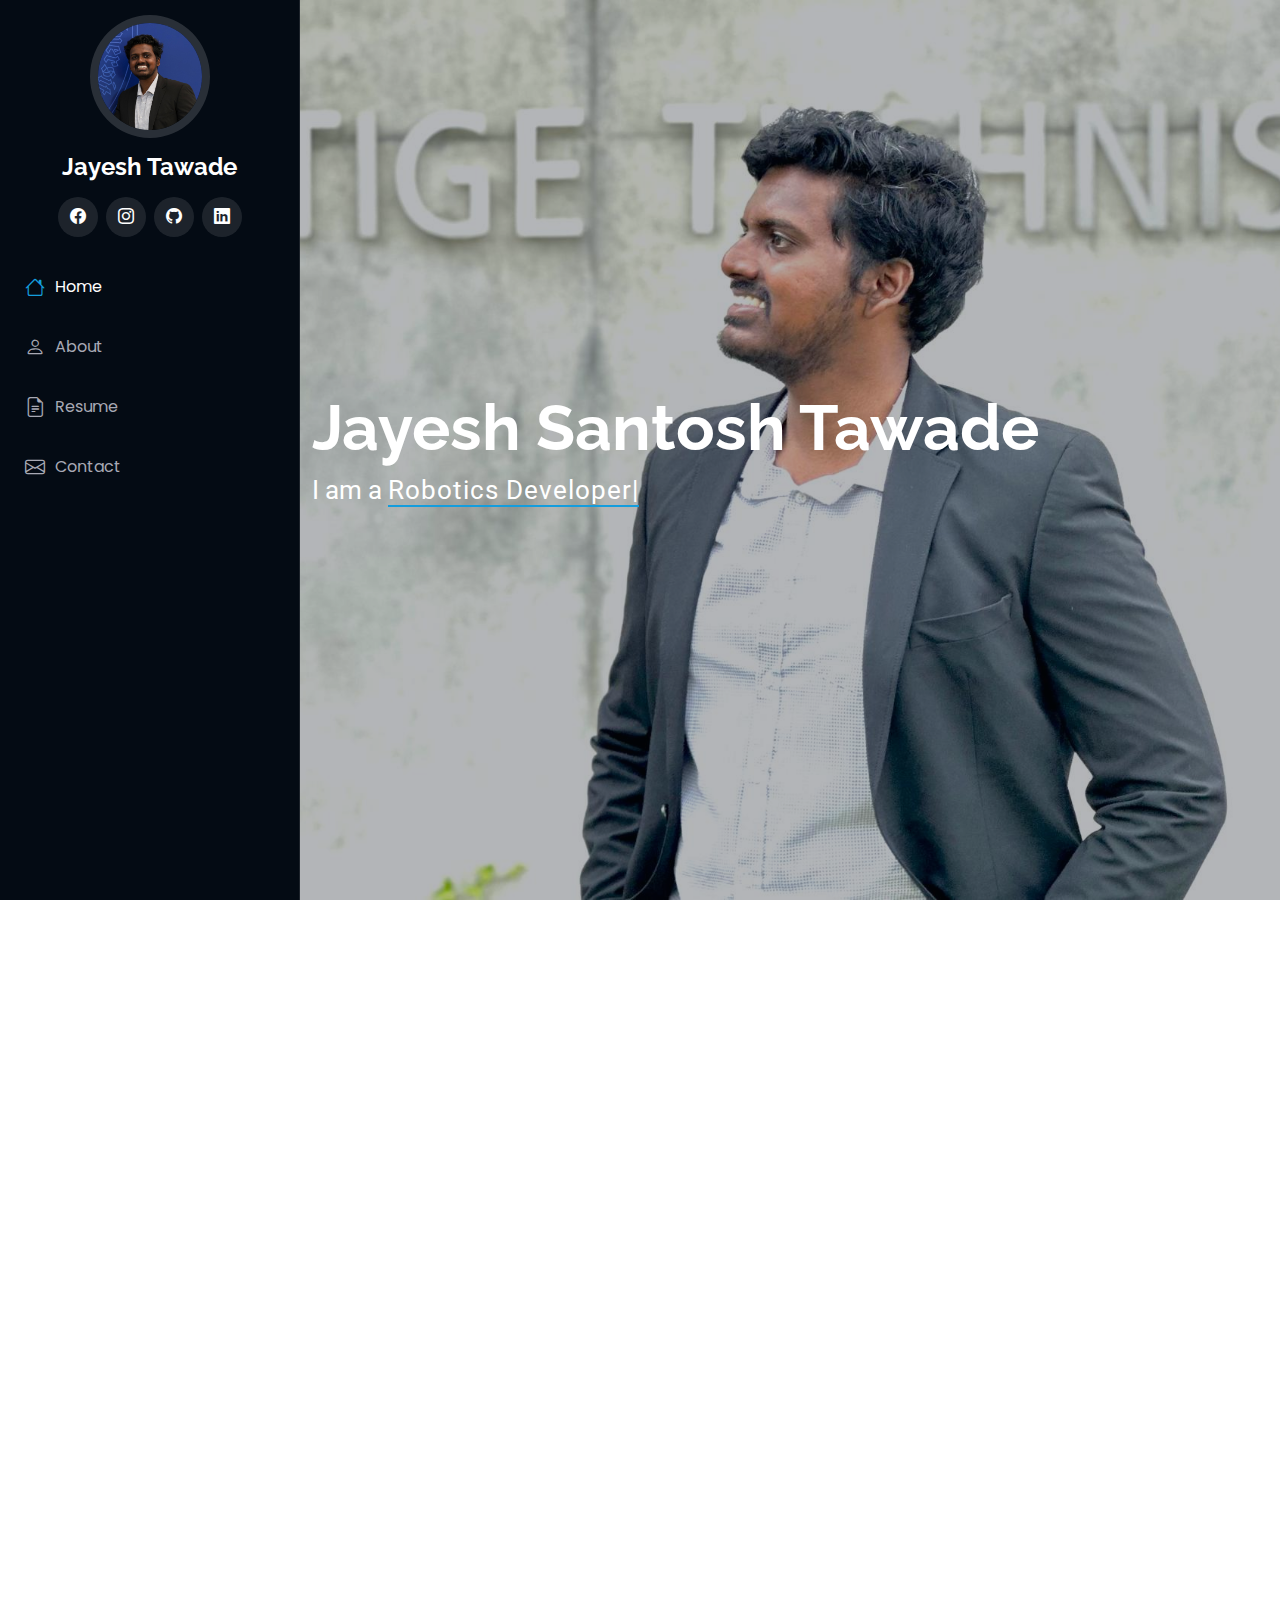
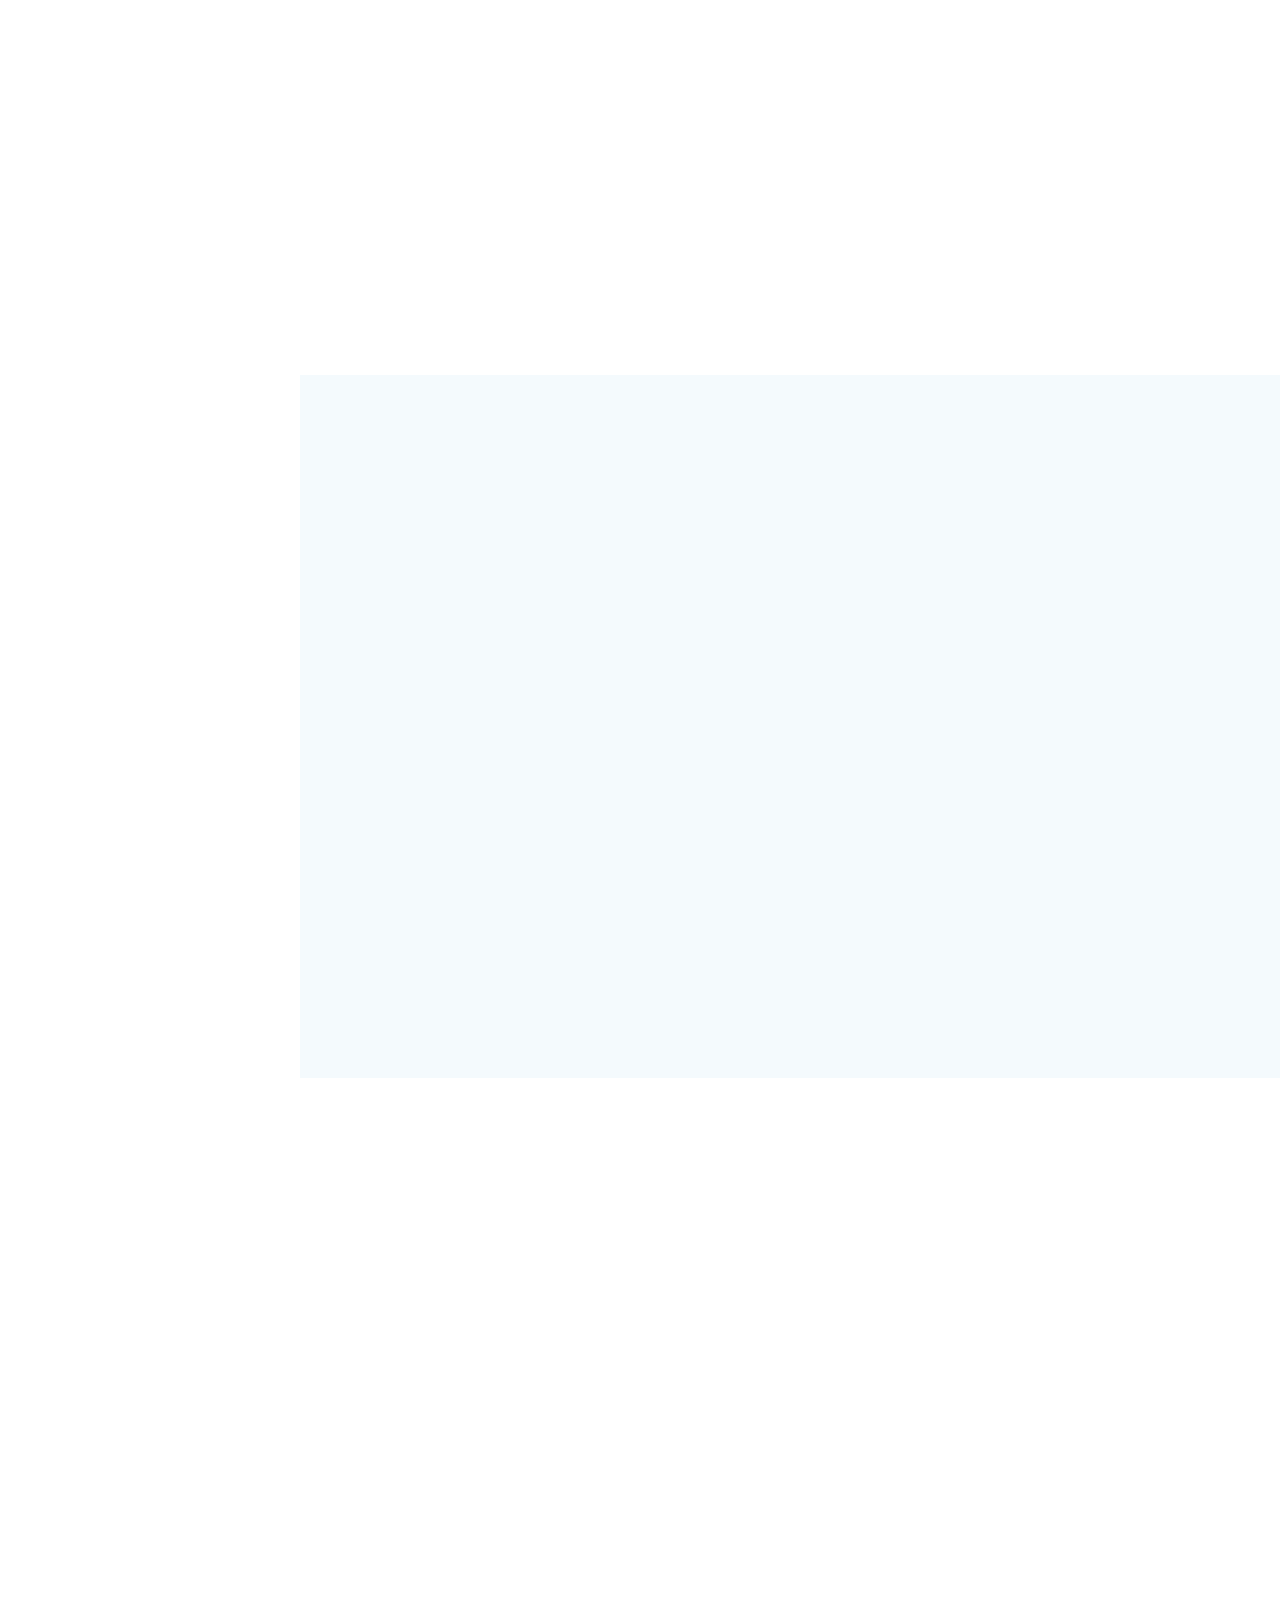
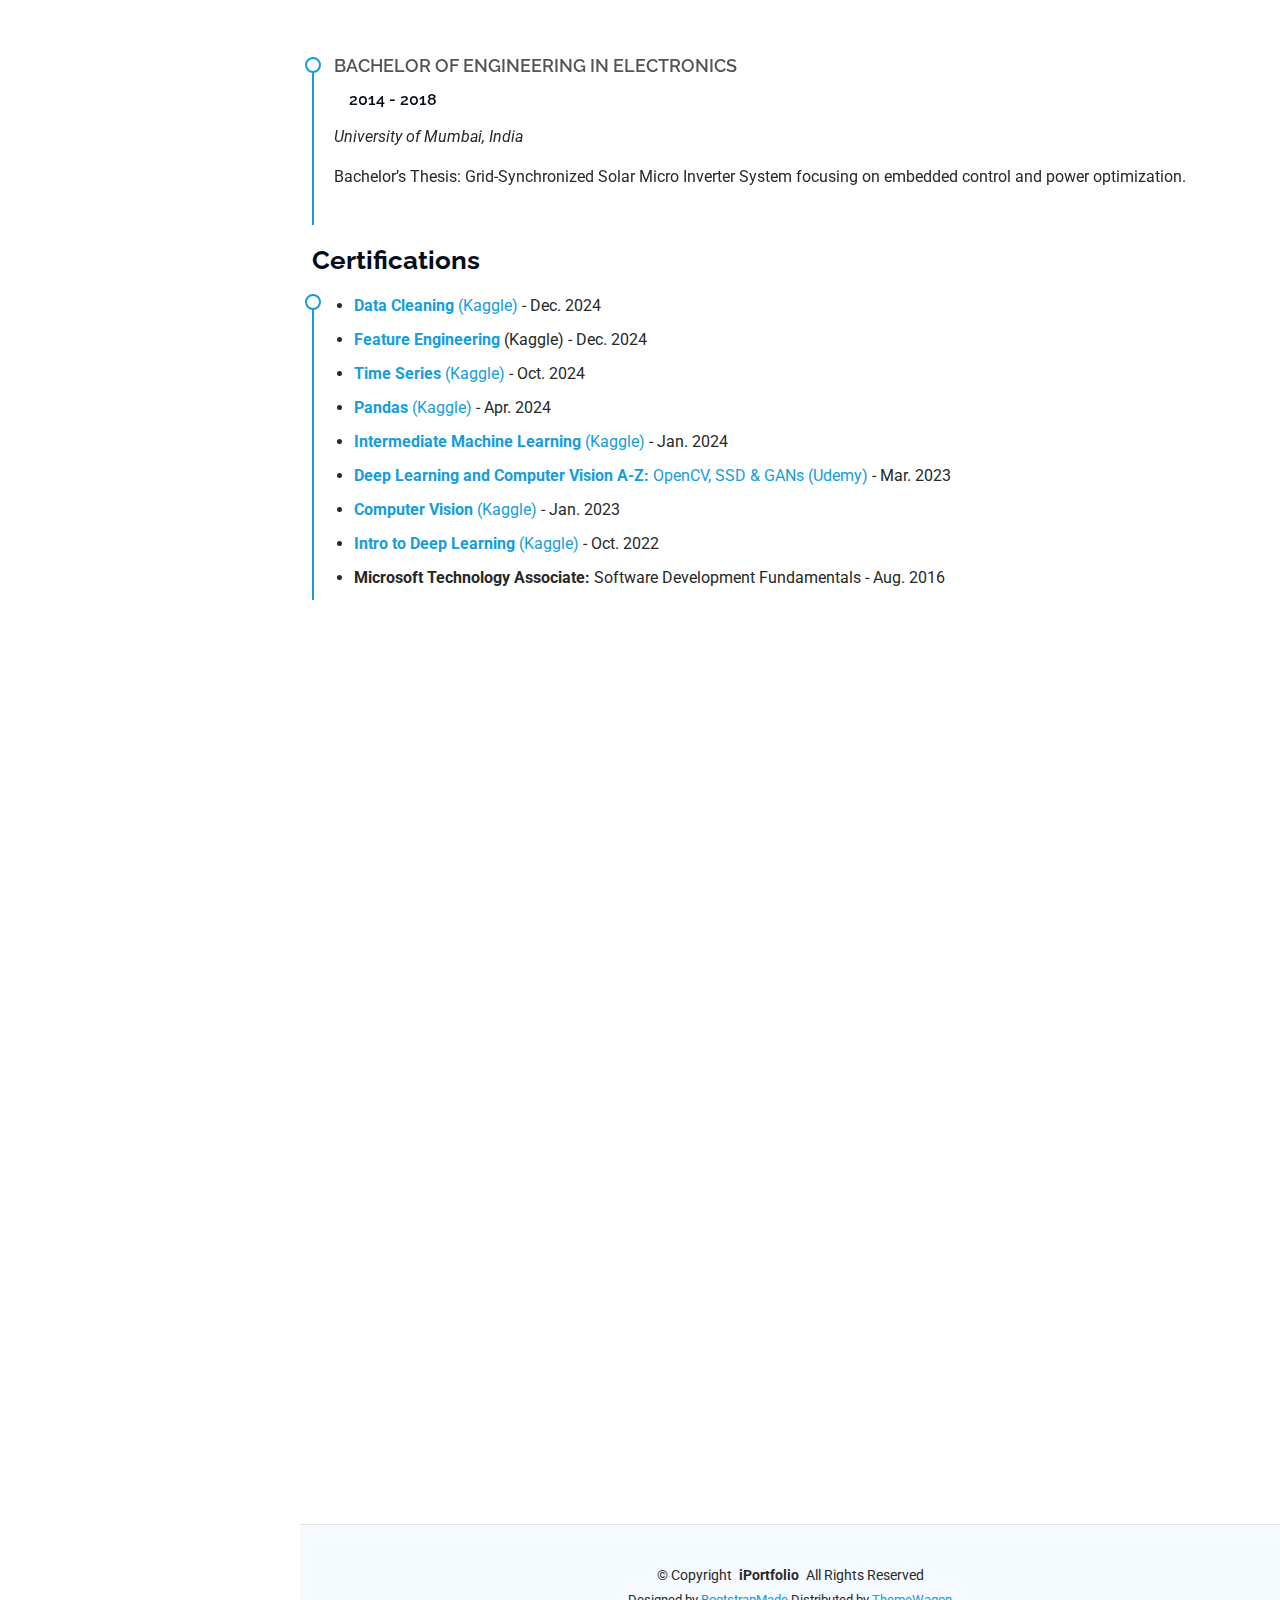
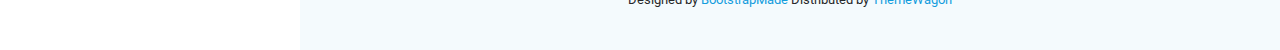
==== commit 7a83b37c: "head removed" ====
--- a/index.html
+++ b/index.html
@@ -386,8 +386,6 @@
           <p>Specialization: Artificial Intelligence</p>
           <p>Master’s Thesis: Refining Robotic Motions for Visual Servoing with Long-Horizon Tasks using one-shot imitation learning and SAM.</p>
         </div><!-- End Resume Item -->
-<<<<<<< HEAD
-=======
 
         <div class="resume-item">
           <h4>Bachelor of Engineering in Electronics</h4>
@@ -414,7 +412,6 @@
       </div>
 
     </div>
->>>>>>> dev
 
         <div class="resume-item">
           <h4>Bachelor of Engineering in Electronics</h4>
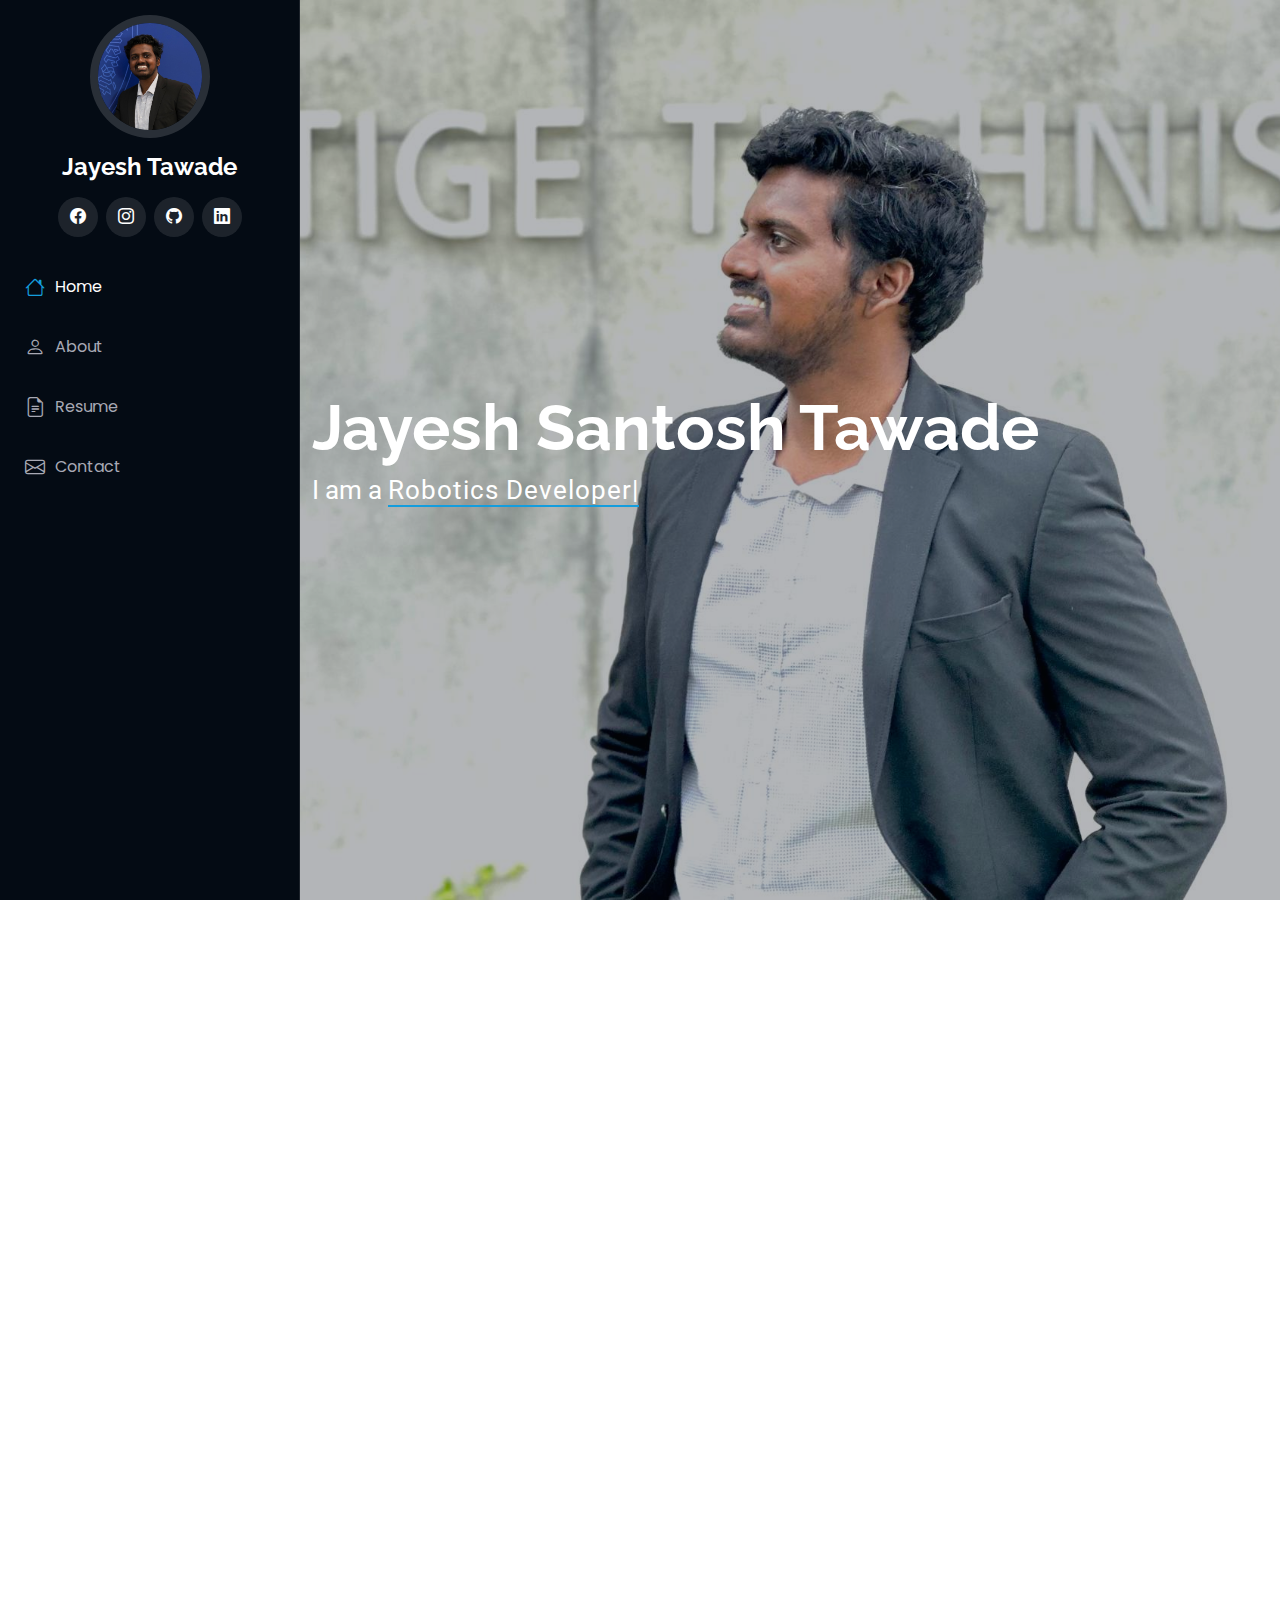
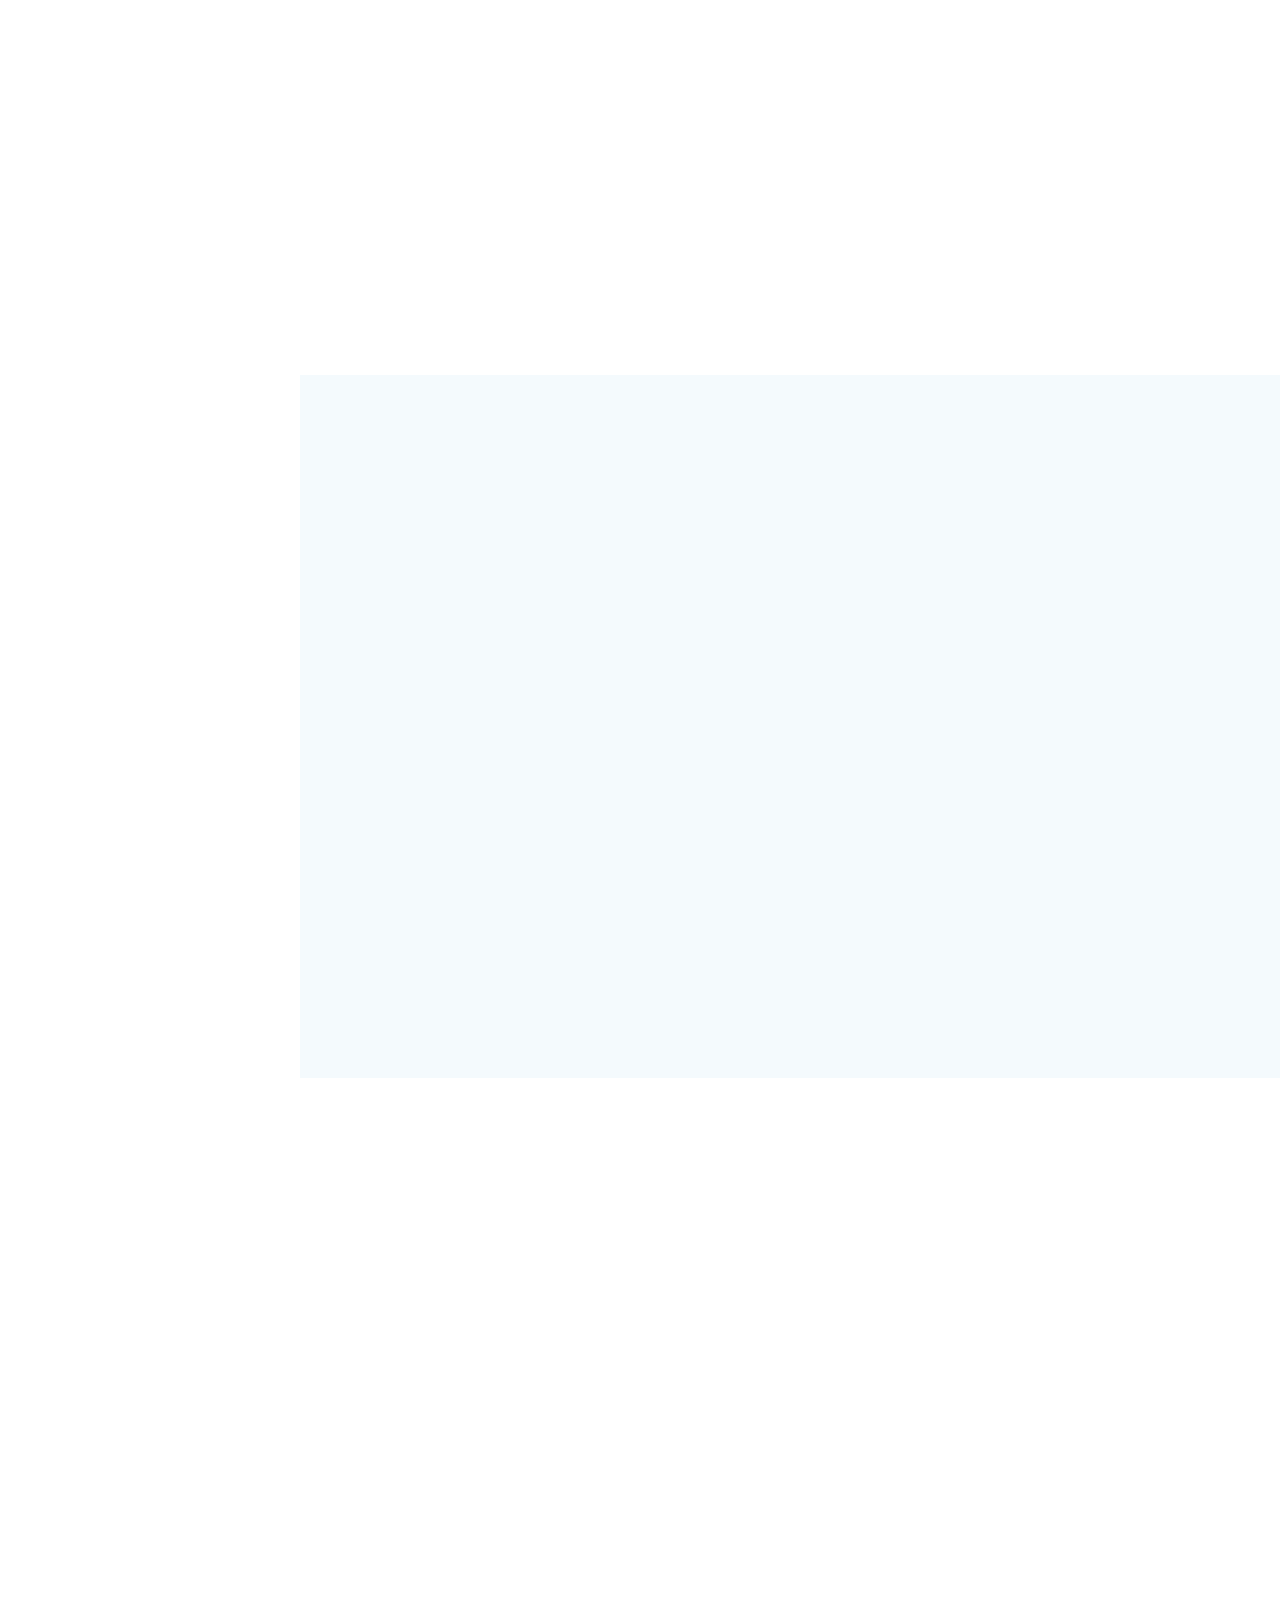
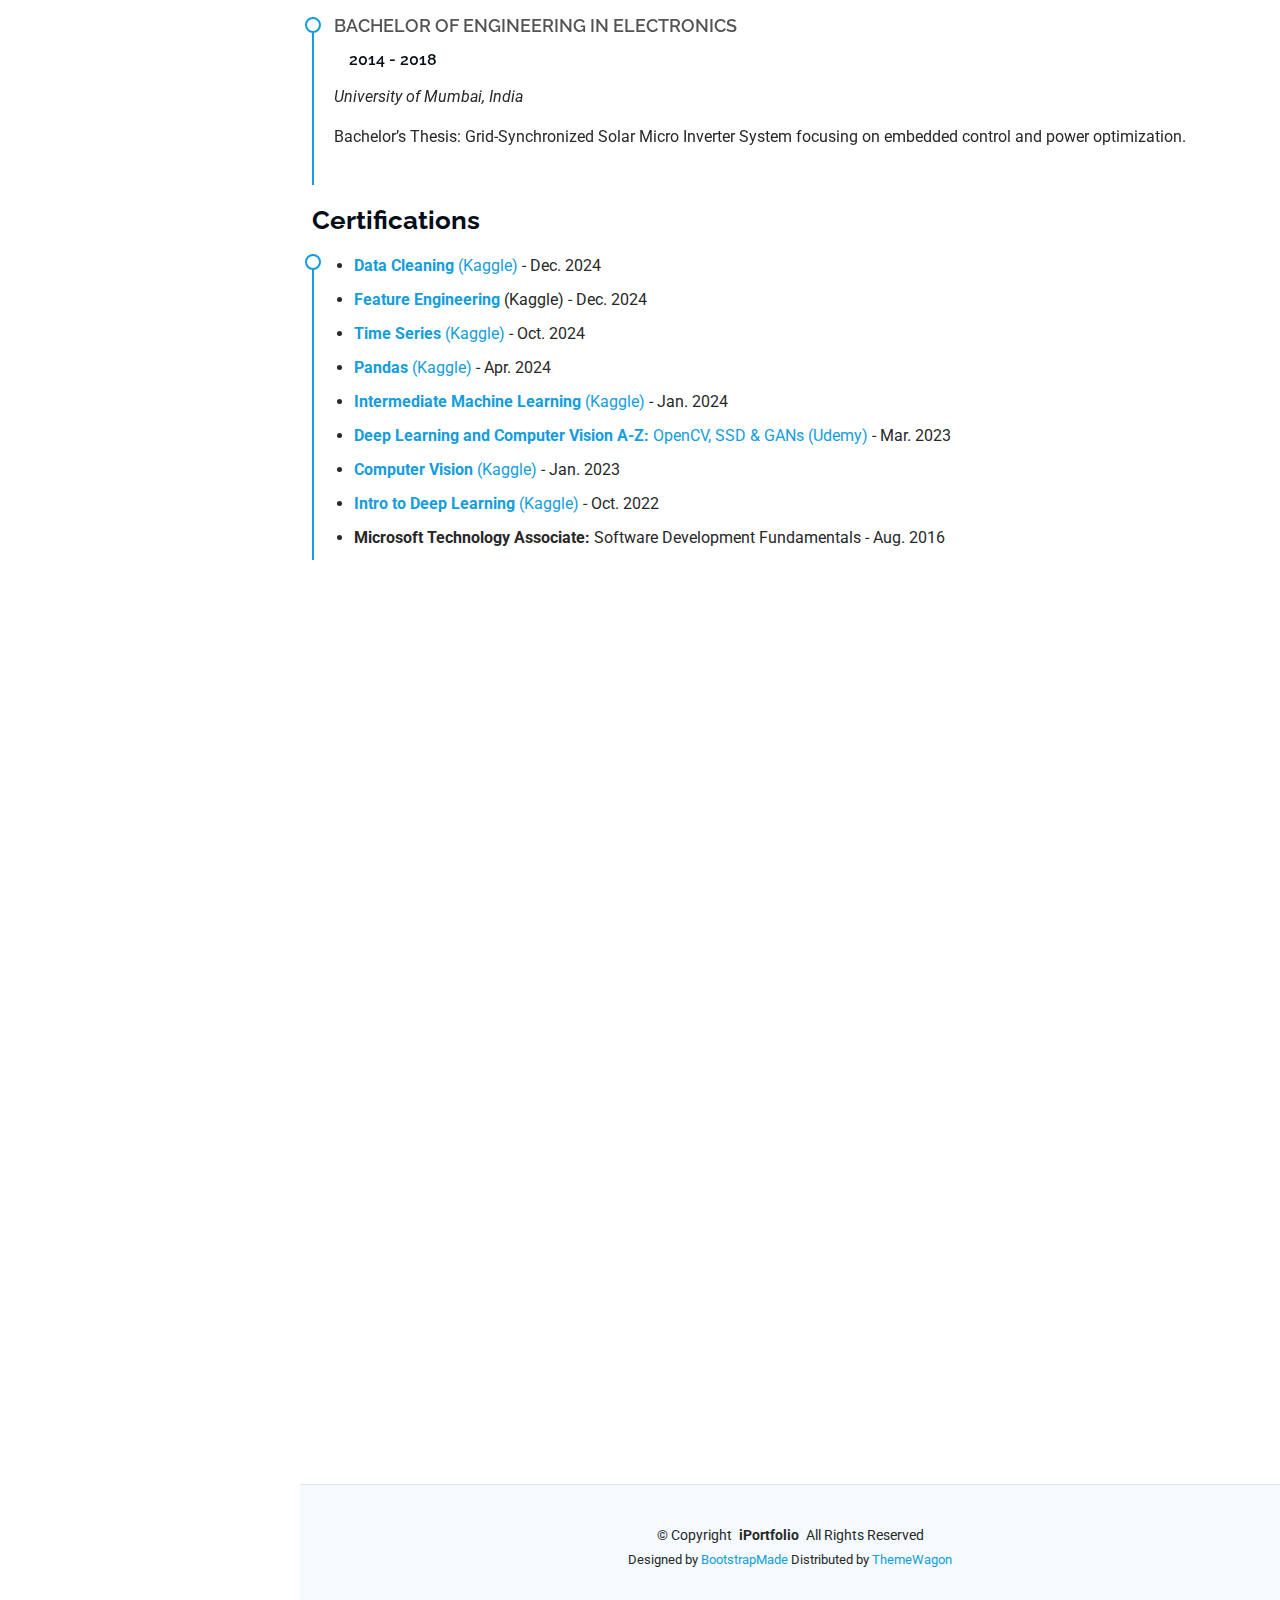
==== commit 6e28ca61: "head removed" ====
--- a/index.html
+++ b/index.html
@@ -308,10 +308,7 @@
             <li>jay37tawade@gmail.com</li>
           </ul>
         </div><!-- End Resume Item -->
-<<<<<<< HEAD
-=======
-
->>>>>>> dev
+
         <h3 class="resume-title">Professional Experience</h3>
         <div class="resume-item">
           <h4>Research Associate</h4>
@@ -374,10 +371,7 @@
       </div>
 
       <div class="col-lg-6" data-aos="fade-up" data-aos-delay="200">
-<<<<<<< HEAD
-=======
-
->>>>>>> dev
+
         <h3 class="resume-title">Education</h3>
         <div class="resume-item">
           <h4>Master of Science in Embedded Systems Engineering</h4>
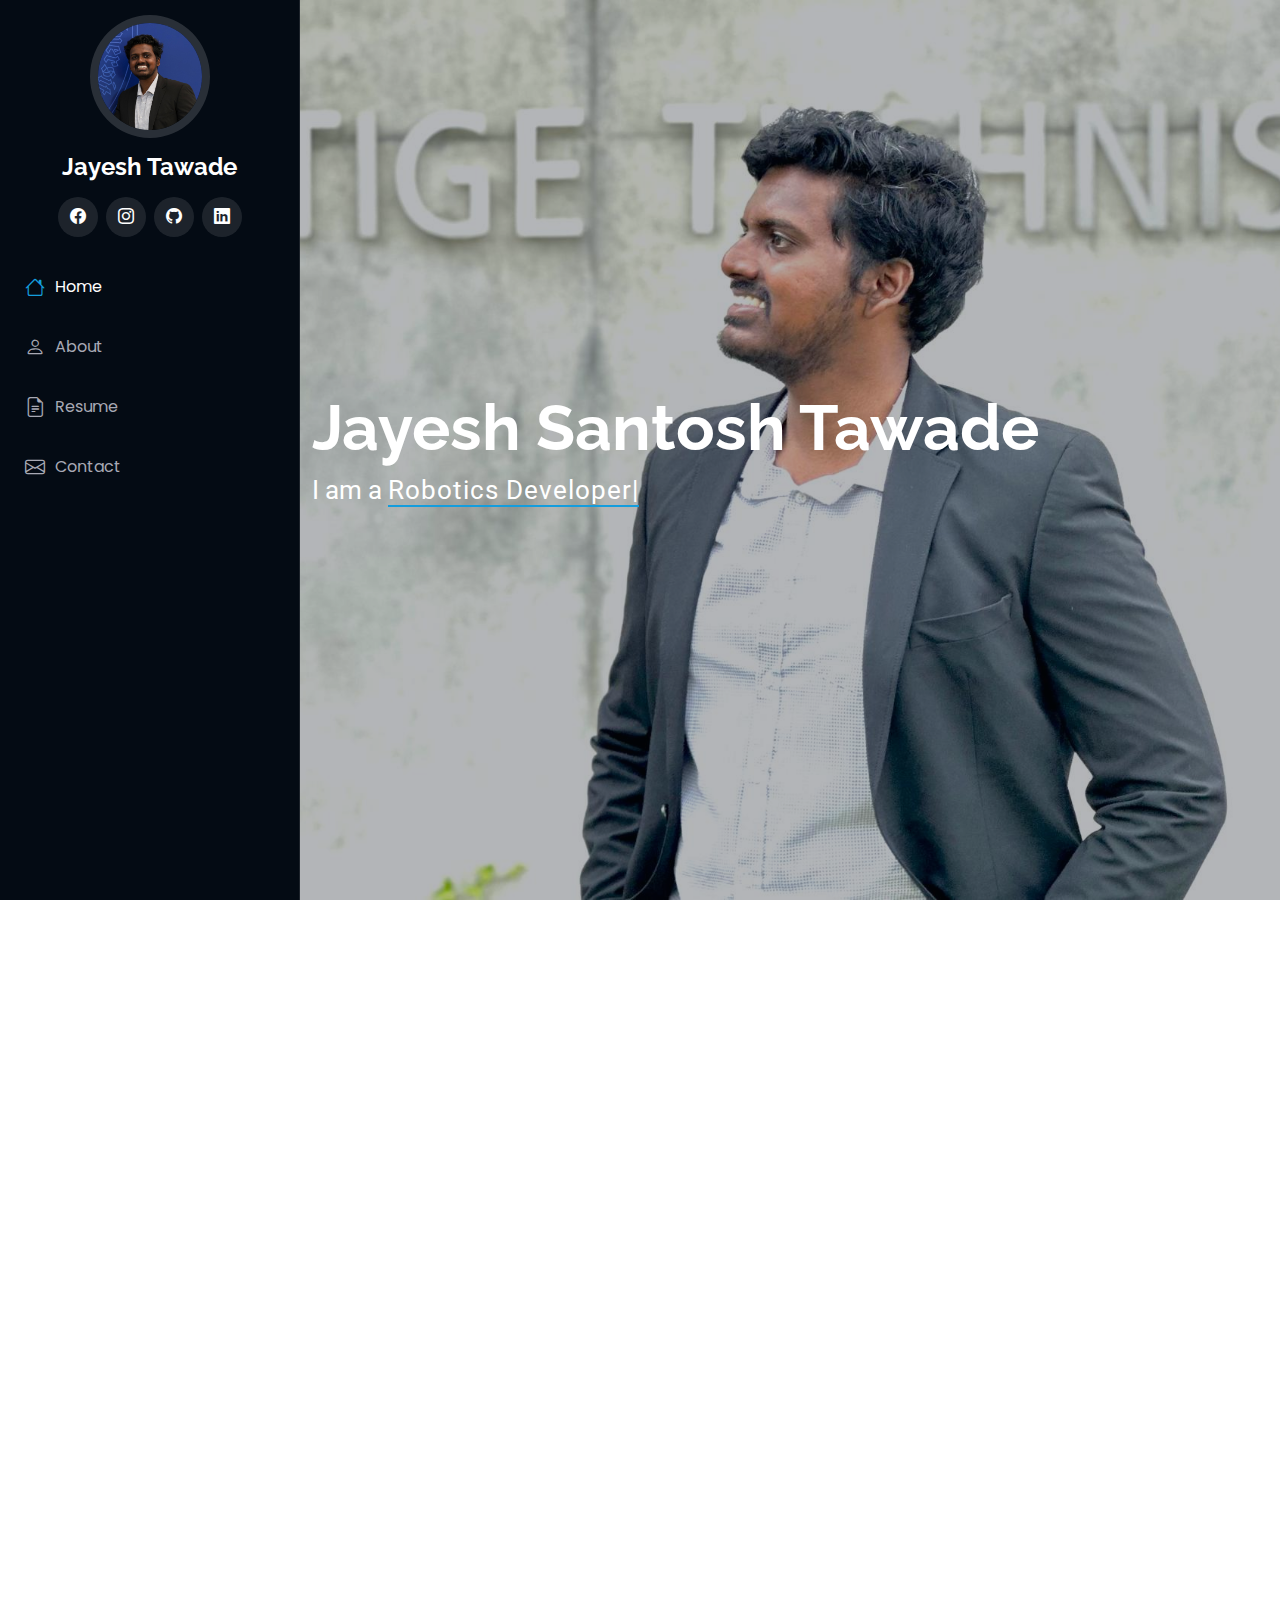
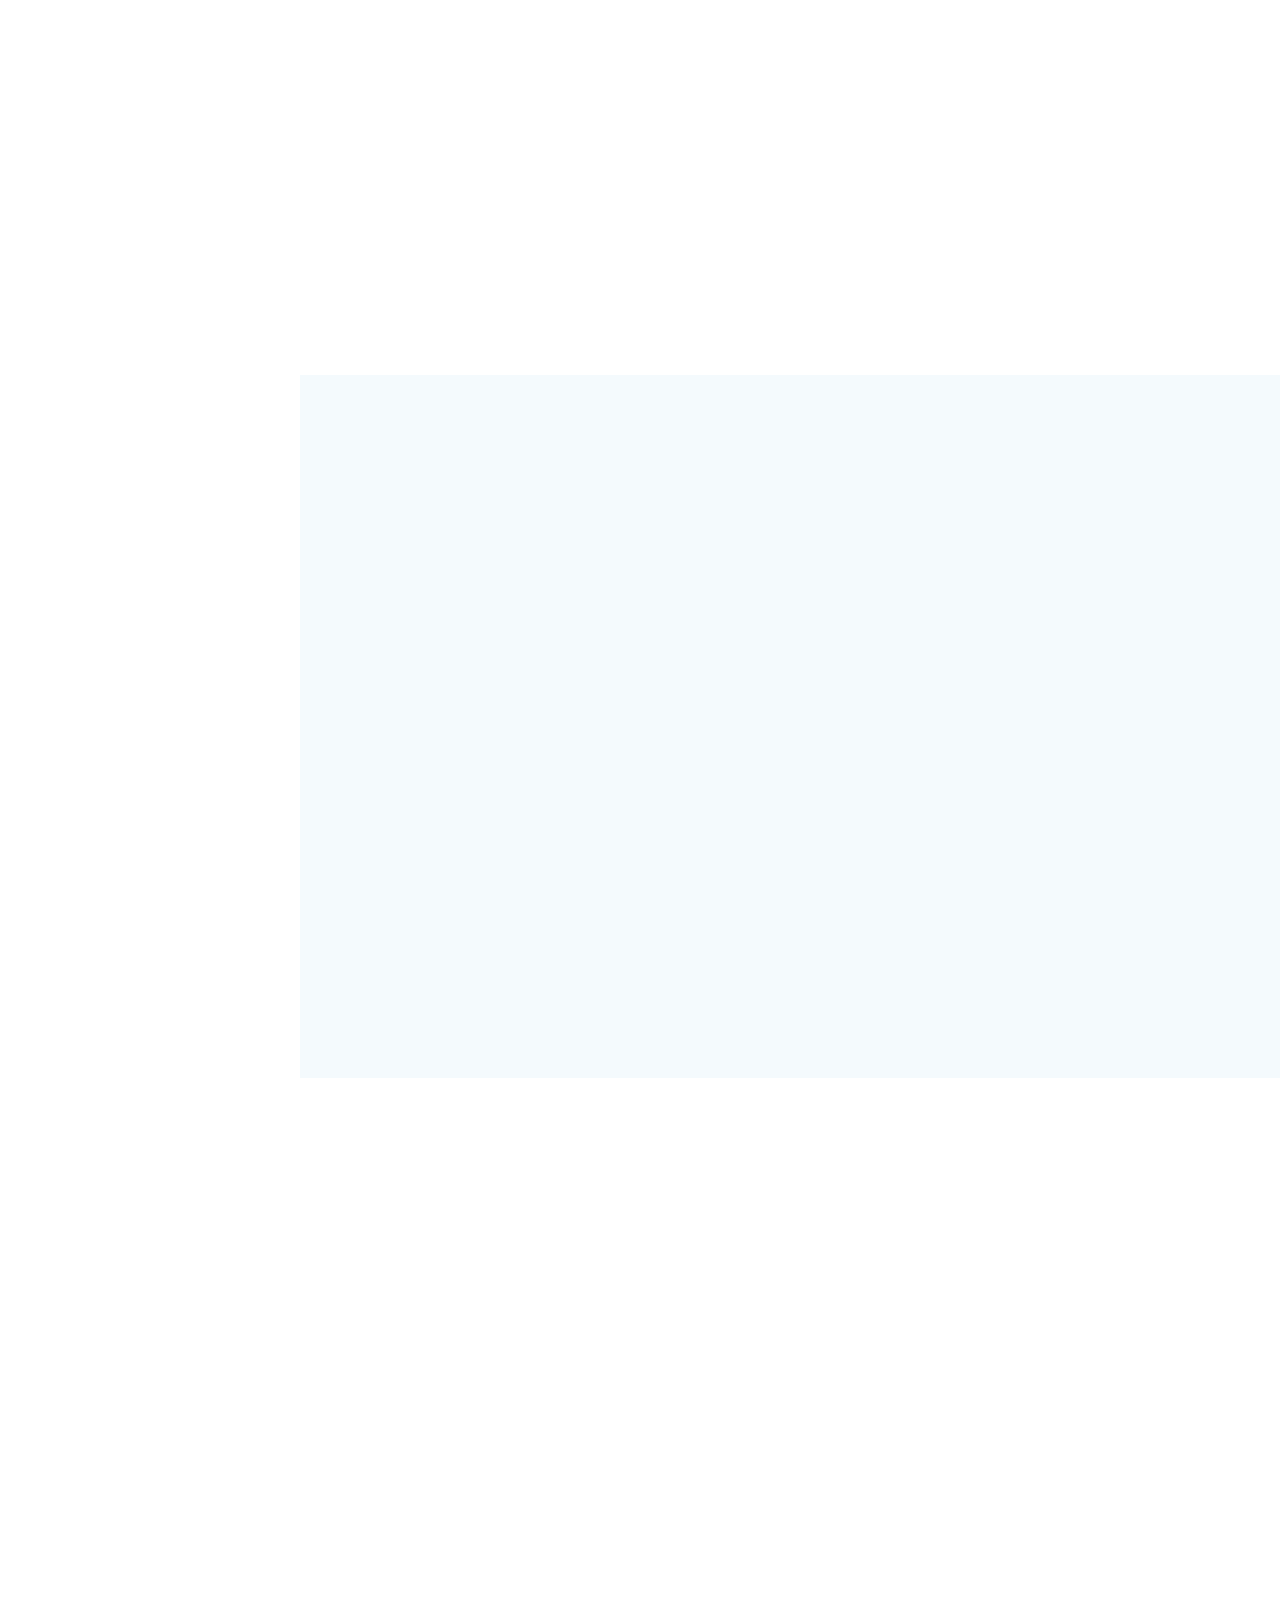
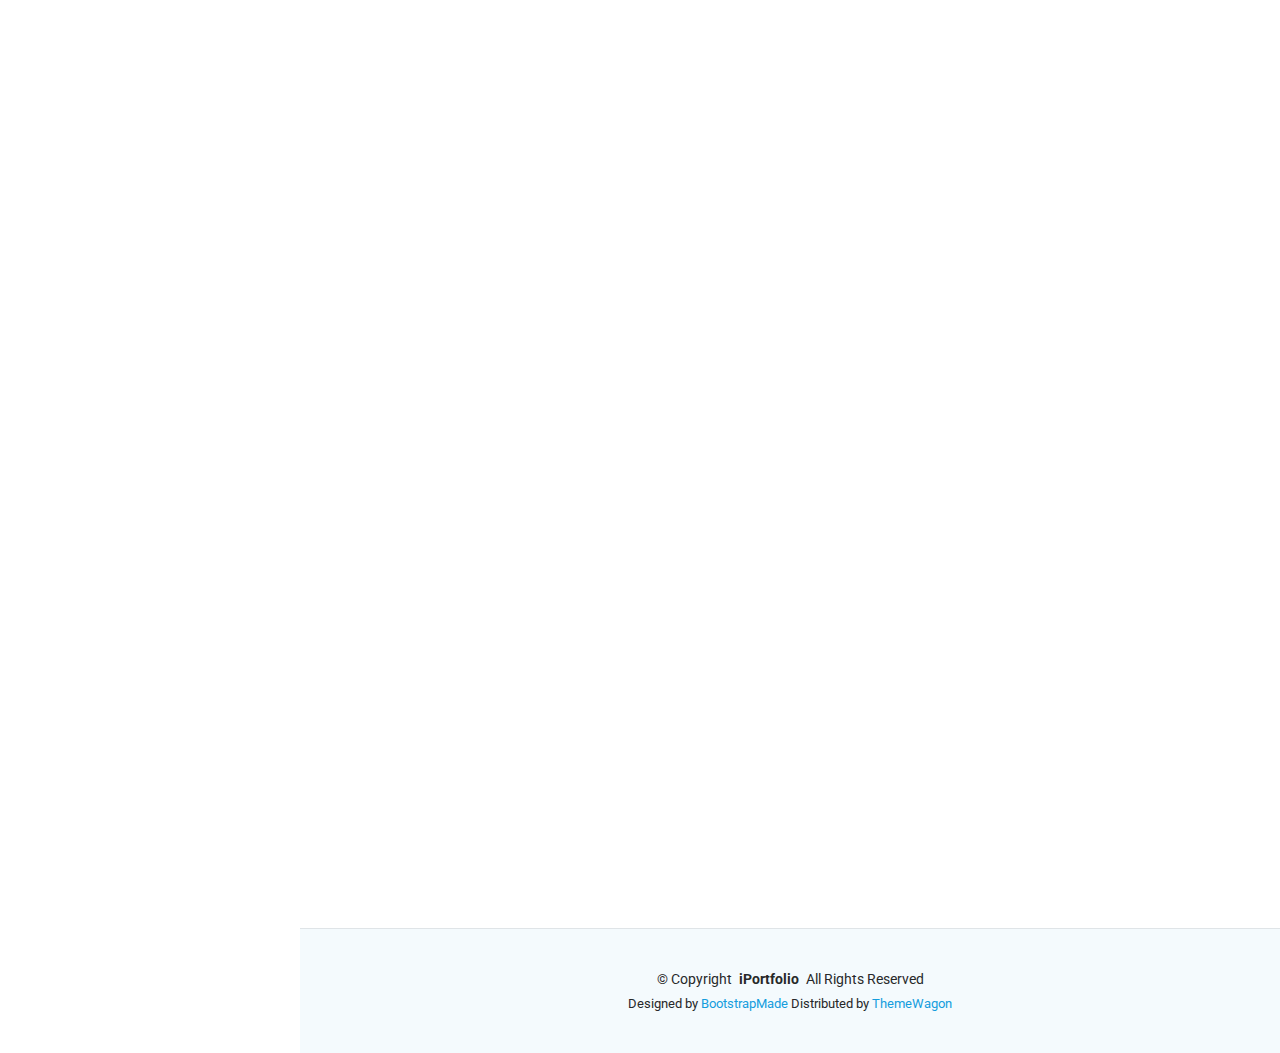
==== commit 8b26a498: "head removed" ====
--- a/index.html
+++ b/index.html
@@ -406,29 +406,6 @@
       </div>
 
     </div>
-
-        <div class="resume-item">
-          <h4>Bachelor of Engineering in Electronics</h4>
-          <h5>2014 - 2018</h5>
-          <p><em>University of Mumbai, India</em></p>
-          <p>Bachelor’s Thesis: Grid-Synchronized Solar Micro Inverter System focusing on embedded control and power optimization.</p>
-        </div><!-- End Resume Item -->
-
-        <h3 class="resume-title">Certifications</h3>
-        <div class="resume-item">
-          <ul>
-            <li><a href="https://www.kaggle.com/learn/certification/jayeshsantoshtawade/data-cleaning"><strong>Data Cleaning</strong> (Kaggle)</a> - Dec. 2024</li>
-            <li><a href="https://www.kaggle.com/learn/certification/jayeshsantoshtawade/feature-engineering"><strong>Feature Engineering</strong></a> (Kaggle) - Dec. 2024</li>
-            <li><a href="https://www.kaggle.com/learn/certification/jayeshsantoshtawade/time-series"><strong>Time Series</strong> (Kaggle)</a> - Oct. 2024</li>
-            <li><a href="https://www.kaggle.com/learn/certification/jayeshsantoshtawade/pandas"><strong>Pandas</strong> (Kaggle)</a> - Apr. 2024</li>
-            <li><a href="https://www.kaggle.com/learn/certification/jayeshsantoshtawade/intermediate-machine-learning"><strong>Intermediate Machine Learning</strong> (Kaggle)</a> - Jan. 2024</li>
-            <li><a href="https://www.udemy.com/certificate/UC-83c7f2fb-fe3d-4cc5-a2ac-46c9e9c69d4e/"><strong>Deep Learning and Computer Vision A-Z:</strong> OpenCV, SSD & GANs (Udemy)</a> - Mar. 2023</li>
-            <li><a href="https://www.kaggle.com/learn/certification/jayeshsantoshtawade/computer-vision"><strong>Computer Vision</strong> (Kaggle)</a> - Jan. 2023</li>
-            <li><a href="https://www.kaggle.com/learn/certification/jayeshsantoshtawade/intro-to-deep-learning"><strong>Intro to Deep Learning</strong> (Kaggle)</a> - Oct. 2022</li>
-            <li><strong>Microsoft Technology Associate:</strong> Software Development Fundamentals - Aug. 2016</li>
-          </ul>
-        </div>
-      </div>
   </div>
 
 </section><!-- /Resume Section -->
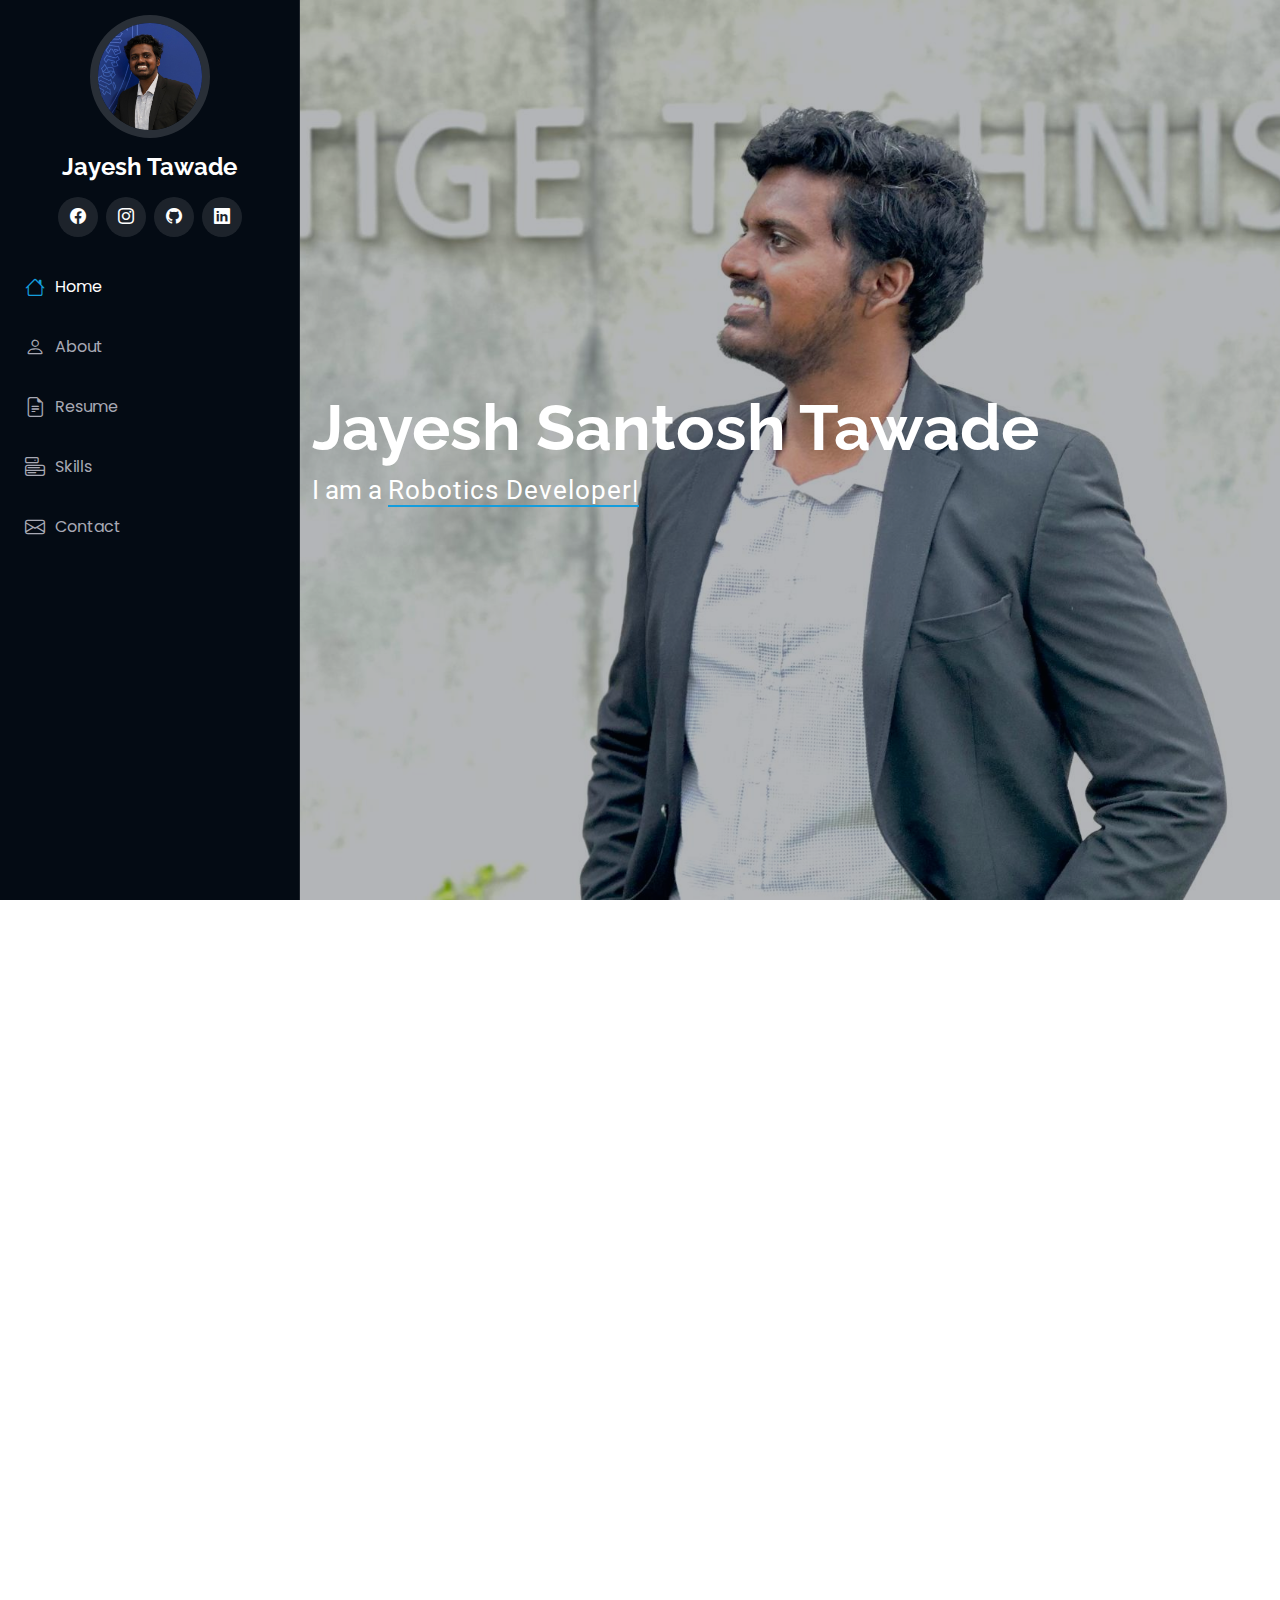
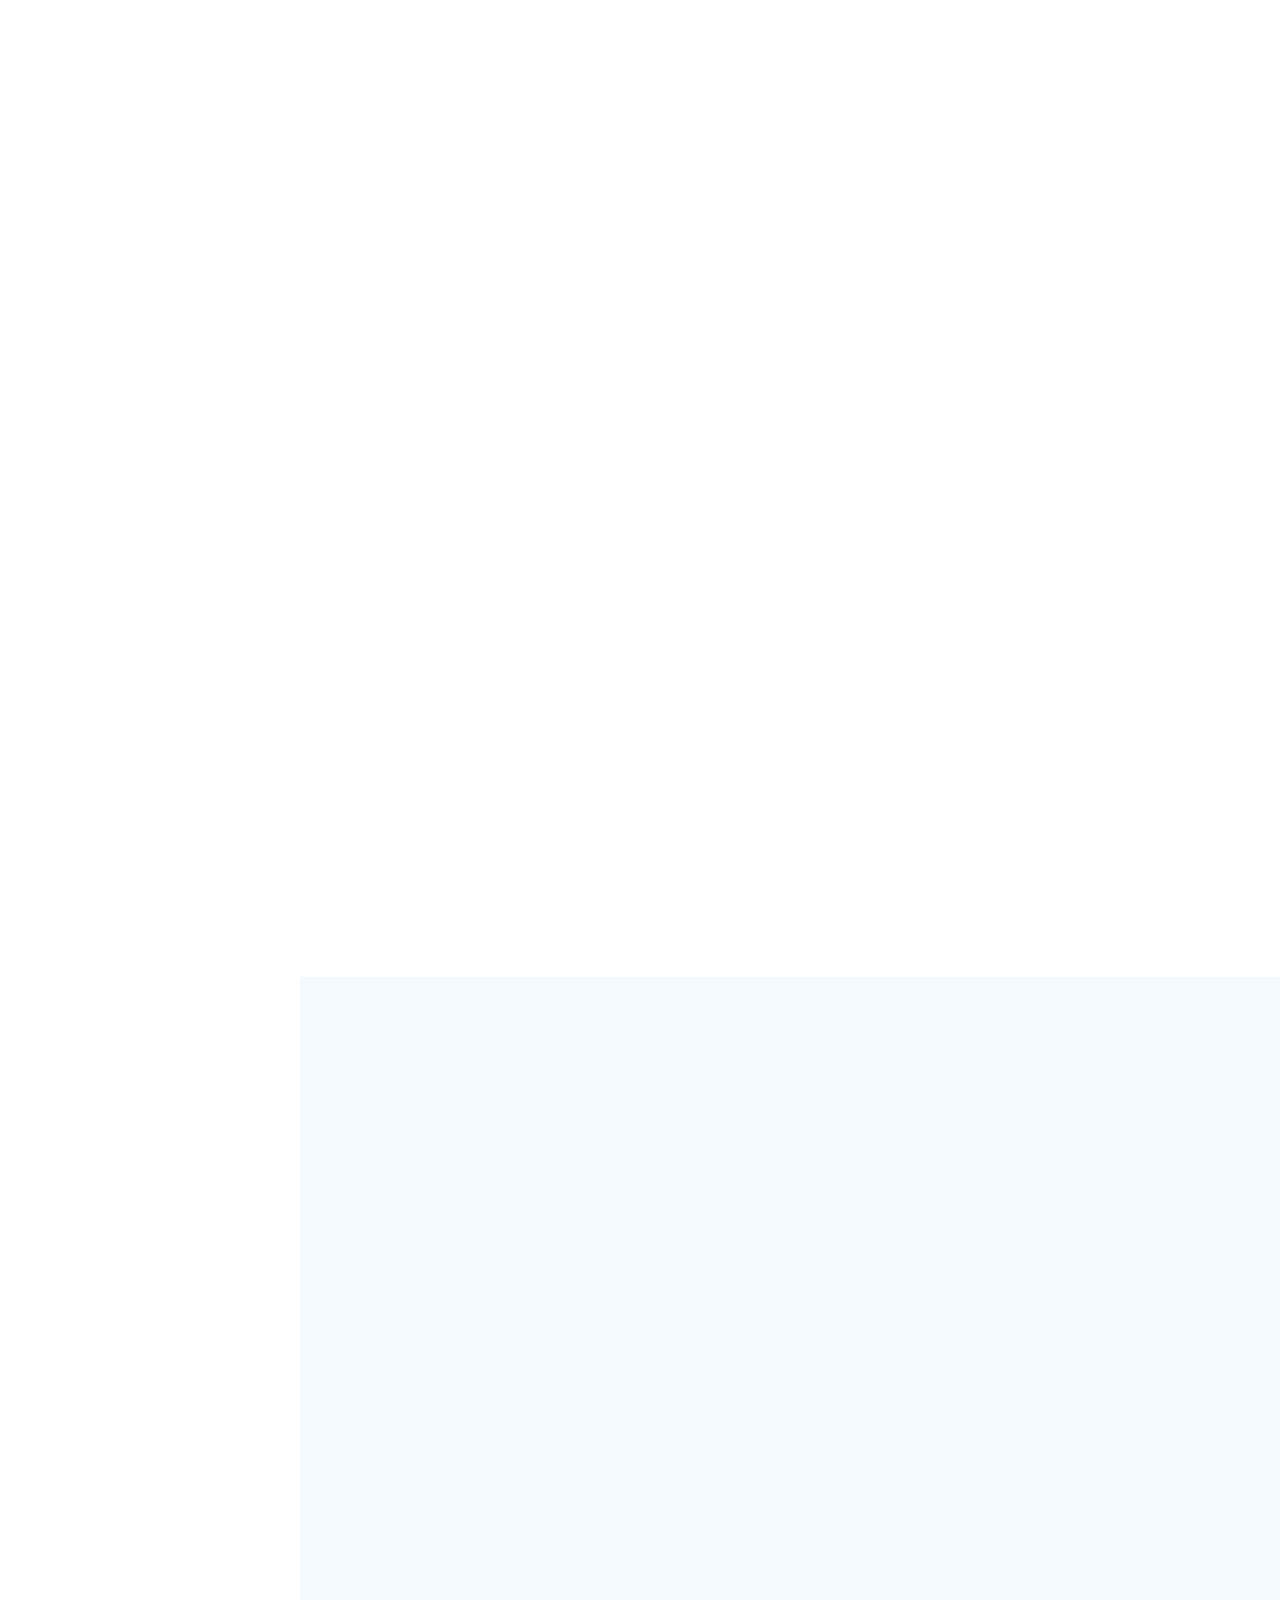
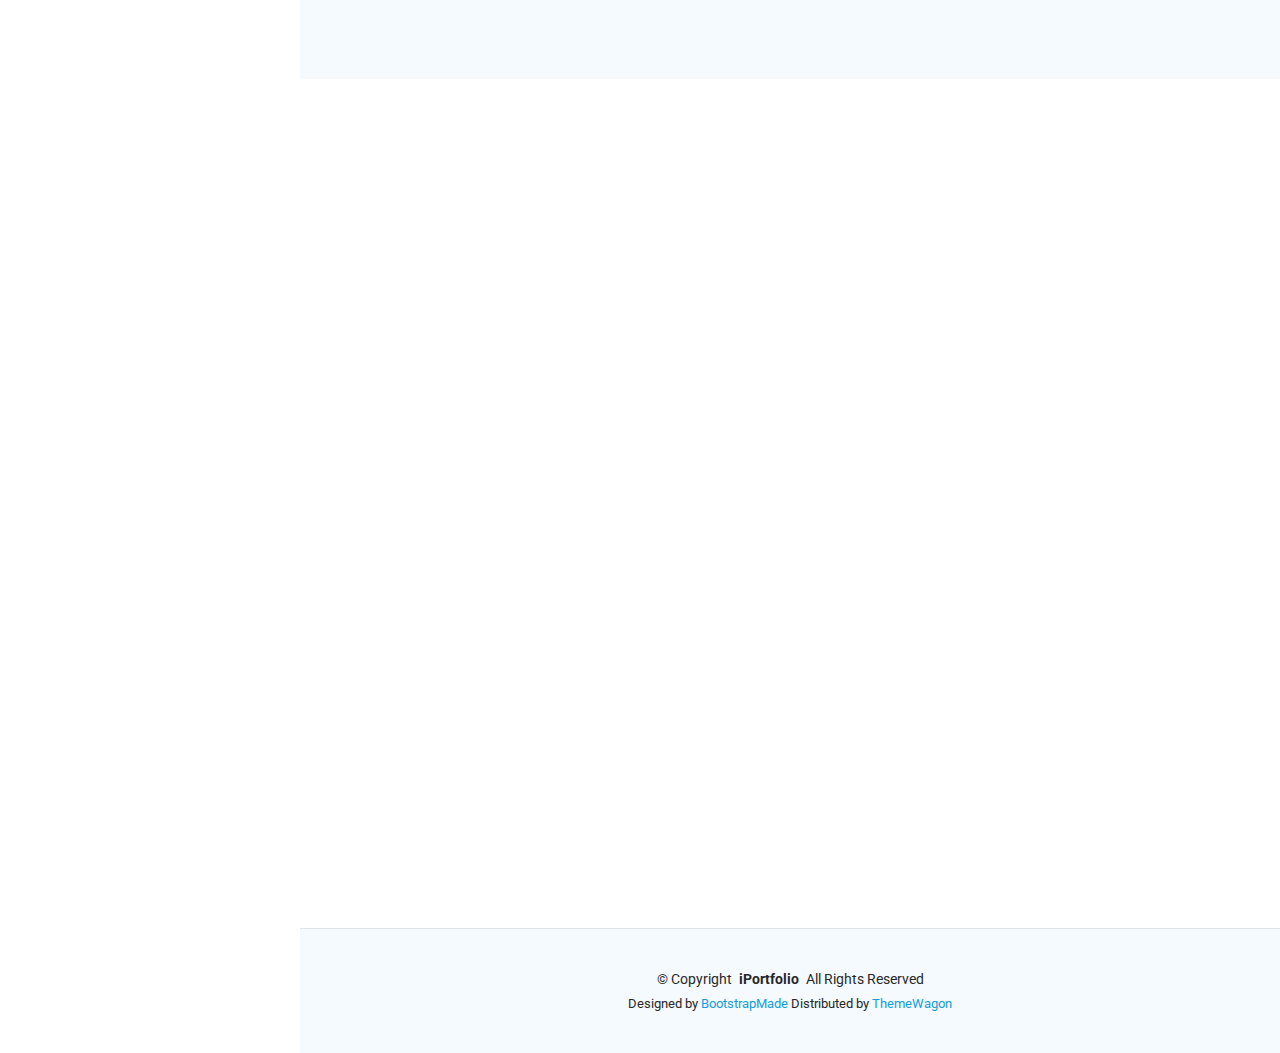
==== commit 9878e266: "Added print to resume and can print the resume." ====
--- a/index.html
+++ b/index.html
@@ -64,7 +64,7 @@
         <li><a href="#hero" class="active"><i class="bi bi-house navicon"></i>Home</a></li>
         <li><a href="#about"><i class="bi bi-person navicon"></i> About</a></li>
         <li><a href="#resume"><i class="bi bi-file-earmark-text navicon"></i> Resume</a></li>
-        <!-- <li><a href="#portfolio"><i class="bi bi-images navicon"></i> Portfolio</a></li> -->
+        <li><a href="#skills"><i class="bi bi-menu-button navicon"></i> Skills</a></li>
         <!-- <li><a href="#services"><i class="bi bi-hdd-stack navicon"></i> Services</a></li> -->
         <!-- <li class="dropdown"><a href="#"><i class="bi bi-menu-button navicon"></i> <span>Dropdown</span> <i class="bi bi-chevron-down toggle-dropdown"></i></a>
           <ul>
@@ -155,141 +155,16 @@
 
     </section><!-- /About Section -->
 
-   
-
-    <!-- Skills Section -->
-<section id="skills" class="skills section light-background">
+   <!-- Resume Section -->
+<section id="resume" class="resume section">
 
   <!-- Section Title -->
   <div class="container section-title" data-aos="fade-up">
-    <h2>Skills</h2>
-    <p>Highlighting the core technical competencies and expertise.</p>
-  </div><!-- End Section Title -->
-
-  <div class="container" data-aos="fade-up" data-aos-delay="100">
-
-    <div class="row skills-content skills-animation">
-
-      <div class="col-lg-6">
-
-        <div class="progress">
-          <span class="skill"><span>Python</span> <i class="val">80%</i></span>
-          <div class="progress-bar-wrap">
-            <div class="progress-bar" role="progressbar" aria-valuenow="80" aria-valuemin="0" aria-valuemax="100"></div>
-          </div>
-        </div><!-- End Skills Item -->
-
-        <div class="progress">
-          <span class="skill"><span>C/C++</span> <i class="val">60%</i></span>
-          <div class="progress-bar-wrap">
-            <div class="progress-bar" role="progressbar" aria-valuenow="60" aria-valuemin="0" aria-valuemax="100"></div>
-          </div>
-        </div><!-- End Skills Item -->
-
-        <div class="progress">
-          <span class="skill"><span>JAVA</span> <i class="val">80%</i></span>
-          <div class="progress-bar-wrap">
-            <div class="progress-bar" role="progressbar" aria-valuenow="80" aria-valuemin="0" aria-valuemax="100"></div>
-          </div>
-        </div><!-- End Skills Item -->
-
-        <div class="progress">
-          <span class="skill"><span>C#</span> <i class="val">65%</i></span>
-          <div class="progress-bar-wrap">
-            <div class="progress-bar" role="progressbar" aria-valuenow="65" aria-valuemin="0" aria-valuemax="100"></div>
-          </div>
-        </div><!-- End Skills Item -->
-
-        <div class="progress">
-          <span class="skill"><span>SQL</span> <i class="val">65%</i></span>
-          <div class="progress-bar-wrap">
-            <div class="progress-bar" role="progressbar" aria-valuenow="65" aria-valuemin="0" aria-valuemax="100"></div>
-          </div>
-        </div><!-- End Skills Item -->
-
-        <div class="progress">
-          <span class="skill"><span>JavaScript</span> <i class="val">60%</i></span>
-          <div class="progress-bar-wrap">
-            <div class="progress-bar" role="progressbar" aria-valuenow="60" aria-valuemin="0" aria-valuemax="100"></div>
-          </div>
-        </div><!-- End Skills Item -->
-
-        <div class="progress">
-          <span class="skill"><span>Microcontroller Programming</span> <i class="val">65%</i></span>
-          <div class="progress-bar-wrap">
-            <div class="progress-bar" role="progressbar" aria-valuenow="65" aria-valuemin="0" aria-valuemax="100"></div>
-          </div>
-        </div><!-- End Skills Item -->
-
-      </div>
-
-      <div class="col-lg-6">
-
-        <div class="progress">
-          <span class="skill"><span>PyTorch\TensorFlow</span> <i class="val">80%</i></span>
-          <div class="progress-bar-wrap">
-            <div class="progress-bar" role="progressbar" aria-valuenow="80" aria-valuemin="0" aria-valuemax="100"></div>
-          </div>
-        </div><!-- End Skills Item -->
-
-        <div class="progress">
-          <span class="skill"><span>Scikit-Learn</span> <i class="val">75%</i></span>
-          <div class="progress-bar-wrap">
-            <div class="progress-bar" role="progressbar" aria-valuenow="75" aria-valuemin="0" aria-valuemax="100"></div>
-          </div>
-        </div><!-- End Skills Item -->
-
-        <div class="progress">
-          <span class="skill"><span>Git</span> <i class="val">70%</i></span>
-          <div class="progress-bar-wrap">
-            <div class="progress-bar" role="progressbar" aria-valuenow="70" aria-valuemin="0" aria-valuemax="100"></div>
-          </div>
-        </div><!-- End Skills Item -->
-
-        <div class="progress">
-          <span class="skill"><span>Containers (Docker/Kubernetes)</span> <i class="val">60%</i></span>
-          <div class="progress-bar-wrap">
-            <div class="progress-bar" role="progressbar" aria-valuenow="60" aria-valuemin="0" aria-valuemax="100"></div>
-          </div>
-        </div><!-- End Skills Item -->
-
-        <div class="progress">
-          <span class="skill"><span>Robot Operating System</span> <i class="val">60%</i></span>
-          <div class="progress-bar-wrap">
-            <div class="progress-bar" role="progressbar" aria-valuenow="60" aria-valuemin="0" aria-valuemax="100"></div>
-          </div>
-        </div><!-- End Skills Item -->
-
-        <div class="progress">
-          <span class="skill"><span>CAD Modeling</span> <i class="val">75%</i></span>
-          <div class="progress-bar-wrap">
-            <div class="progress-bar" role="progressbar" aria-valuenow="75" aria-valuemin="0" aria-valuemax="100"></div>
-          </div>
-        </div><!-- End Skills Item -->
-
-        <div class="progress">
-          <span class="skill"><span>Documentation (Office Suite/ LaTex)</span> <i class="val">90%</i></span>
-          <div class="progress-bar-wrap">
-            <div class="progress-bar" role="progressbar" aria-valuenow="90" aria-valuemin="0" aria-valuemax="100"></div>
-          </div>
-        </div><!-- End Skills Item -->
-
-
-      </div>
-
-    </div>
-
-  </div>
-
-</section><!-- /Skills Section -->
-
-
-   <!-- Resume Section -->
-<section id="resume" class="resume section">
-
-  <!-- Section Title -->
-  <div class="container section-title" data-aos="fade-up">
-    <h2>Resume</h2>
+    <div class="resume-header d-flex justify-content-between align-items-center">
+      <h2>Resume</h2>
+      <a id="print-resume" class="btn btn-dark bi bi-printer-fill" href="assets/Jayesh_Resume.pdf", download="Jayesh_Tawade_CV.pdf"></a>
+    </div>  
+      
     <p>A comprehensive summary of education, professional experience and achievements in the field of Embedded Systems, AI and Robotics.</p>
   </div><!-- End Section Title -->
 
@@ -411,6 +286,134 @@
 </section><!-- /Resume Section -->
 
 
+
+    <!-- Skills Section -->
+    <section id="skills" class="skills section light-background">
+
+      <!-- Section Title -->
+      <div class="container section-title" data-aos="fade-up">
+        <h2>Skills</h2>
+        <p>Highlighting the core technical competencies and expertise.</p>
+      </div><!-- End Section Title -->
+    
+      <div class="container" data-aos="fade-up" data-aos-delay="100">
+    
+        <div class="row skills-content skills-animation">
+    
+          <div class="col-lg-6">
+    
+            <div class="progress">
+              <span class="skill"><span>Python</span> <i class="val">80%</i></span>
+              <div class="progress-bar-wrap">
+                <div class="progress-bar" role="progressbar" aria-valuenow="80" aria-valuemin="0" aria-valuemax="100"></div>
+              </div>
+            </div><!-- End Skills Item -->
+    
+            <div class="progress">
+              <span class="skill"><span>C/C++</span> <i class="val">60%</i></span>
+              <div class="progress-bar-wrap">
+                <div class="progress-bar" role="progressbar" aria-valuenow="60" aria-valuemin="0" aria-valuemax="100"></div>
+              </div>
+            </div><!-- End Skills Item -->
+    
+            <div class="progress">
+              <span class="skill"><span>JAVA</span> <i class="val">80%</i></span>
+              <div class="progress-bar-wrap">
+                <div class="progress-bar" role="progressbar" aria-valuenow="80" aria-valuemin="0" aria-valuemax="100"></div>
+              </div>
+            </div><!-- End Skills Item -->
+    
+            <div class="progress">
+              <span class="skill"><span>C#</span> <i class="val">65%</i></span>
+              <div class="progress-bar-wrap">
+                <div class="progress-bar" role="progressbar" aria-valuenow="65" aria-valuemin="0" aria-valuemax="100"></div>
+              </div>
+            </div><!-- End Skills Item -->
+    
+            <div class="progress">
+              <span class="skill"><span>SQL</span> <i class="val">65%</i></span>
+              <div class="progress-bar-wrap">
+                <div class="progress-bar" role="progressbar" aria-valuenow="65" aria-valuemin="0" aria-valuemax="100"></div>
+              </div>
+            </div><!-- End Skills Item -->
+    
+            <div class="progress">
+              <span class="skill"><span>JavaScript</span> <i class="val">60%</i></span>
+              <div class="progress-bar-wrap">
+                <div class="progress-bar" role="progressbar" aria-valuenow="60" aria-valuemin="0" aria-valuemax="100"></div>
+              </div>
+            </div><!-- End Skills Item -->
+    
+            <div class="progress">
+              <span class="skill"><span>Microcontroller Programming</span> <i class="val">65%</i></span>
+              <div class="progress-bar-wrap">
+                <div class="progress-bar" role="progressbar" aria-valuenow="65" aria-valuemin="0" aria-valuemax="100"></div>
+              </div>
+            </div><!-- End Skills Item -->
+    
+          </div>
+    
+          <div class="col-lg-6">
+    
+            <div class="progress">
+              <span class="skill"><span>PyTorch\TensorFlow</span> <i class="val">80%</i></span>
+              <div class="progress-bar-wrap">
+                <div class="progress-bar" role="progressbar" aria-valuenow="80" aria-valuemin="0" aria-valuemax="100"></div>
+              </div>
+            </div><!-- End Skills Item -->
+    
+            <div class="progress">
+              <span class="skill"><span>Scikit-Learn</span> <i class="val">75%</i></span>
+              <div class="progress-bar-wrap">
+                <div class="progress-bar" role="progressbar" aria-valuenow="75" aria-valuemin="0" aria-valuemax="100"></div>
+              </div>
+            </div><!-- End Skills Item -->
+    
+            <div class="progress">
+              <span class="skill"><span>Git</span> <i class="val">70%</i></span>
+              <div class="progress-bar-wrap">
+                <div class="progress-bar" role="progressbar" aria-valuenow="70" aria-valuemin="0" aria-valuemax="100"></div>
+              </div>
+            </div><!-- End Skills Item -->
+    
+            <div class="progress">
+              <span class="skill"><span>Containers (Docker/Kubernetes)</span> <i class="val">60%</i></span>
+              <div class="progress-bar-wrap">
+                <div class="progress-bar" role="progressbar" aria-valuenow="60" aria-valuemin="0" aria-valuemax="100"></div>
+              </div>
+            </div><!-- End Skills Item -->
+    
+            <div class="progress">
+              <span class="skill"><span>Robot Operating System</span> <i class="val">60%</i></span>
+              <div class="progress-bar-wrap">
+                <div class="progress-bar" role="progressbar" aria-valuenow="60" aria-valuemin="0" aria-valuemax="100"></div>
+              </div>
+            </div><!-- End Skills Item -->
+    
+            <div class="progress">
+              <span class="skill"><span>CAD Modeling</span> <i class="val">75%</i></span>
+              <div class="progress-bar-wrap">
+                <div class="progress-bar" role="progressbar" aria-valuenow="75" aria-valuemin="0" aria-valuemax="100"></div>
+              </div>
+            </div><!-- End Skills Item -->
+    
+            <div class="progress">
+              <span class="skill"><span>Documentation (Office Suite/ LaTex)</span> <i class="val">90%</i></span>
+              <div class="progress-bar-wrap">
+                <div class="progress-bar" role="progressbar" aria-valuenow="90" aria-valuemin="0" aria-valuemax="100"></div>
+              </div>
+            </div><!-- End Skills Item -->
+    
+    
+          </div>
+    
+        </div>
+    
+      </div>
+    
+    </section><!-- /Skills Section -->
+
+    
     <!-- Contact Section -->
     <section id="contact" class="contact section">
 
--- a/assets/css/main.css
+++ b/assets/css/main.css
@@ -777,6 +777,16 @@
   border: 2px solid var(--accent-color);
 }
 
+.resume-header {
+  display: flex;
+  justify-content: space-between;
+  align-items: center;
+}
+
+#print-resume {
+  margin-left: auto;
+}
+
 /*--------------------------------------------------------------
 # Portfolio Section
 --------------------------------------------------------------*/
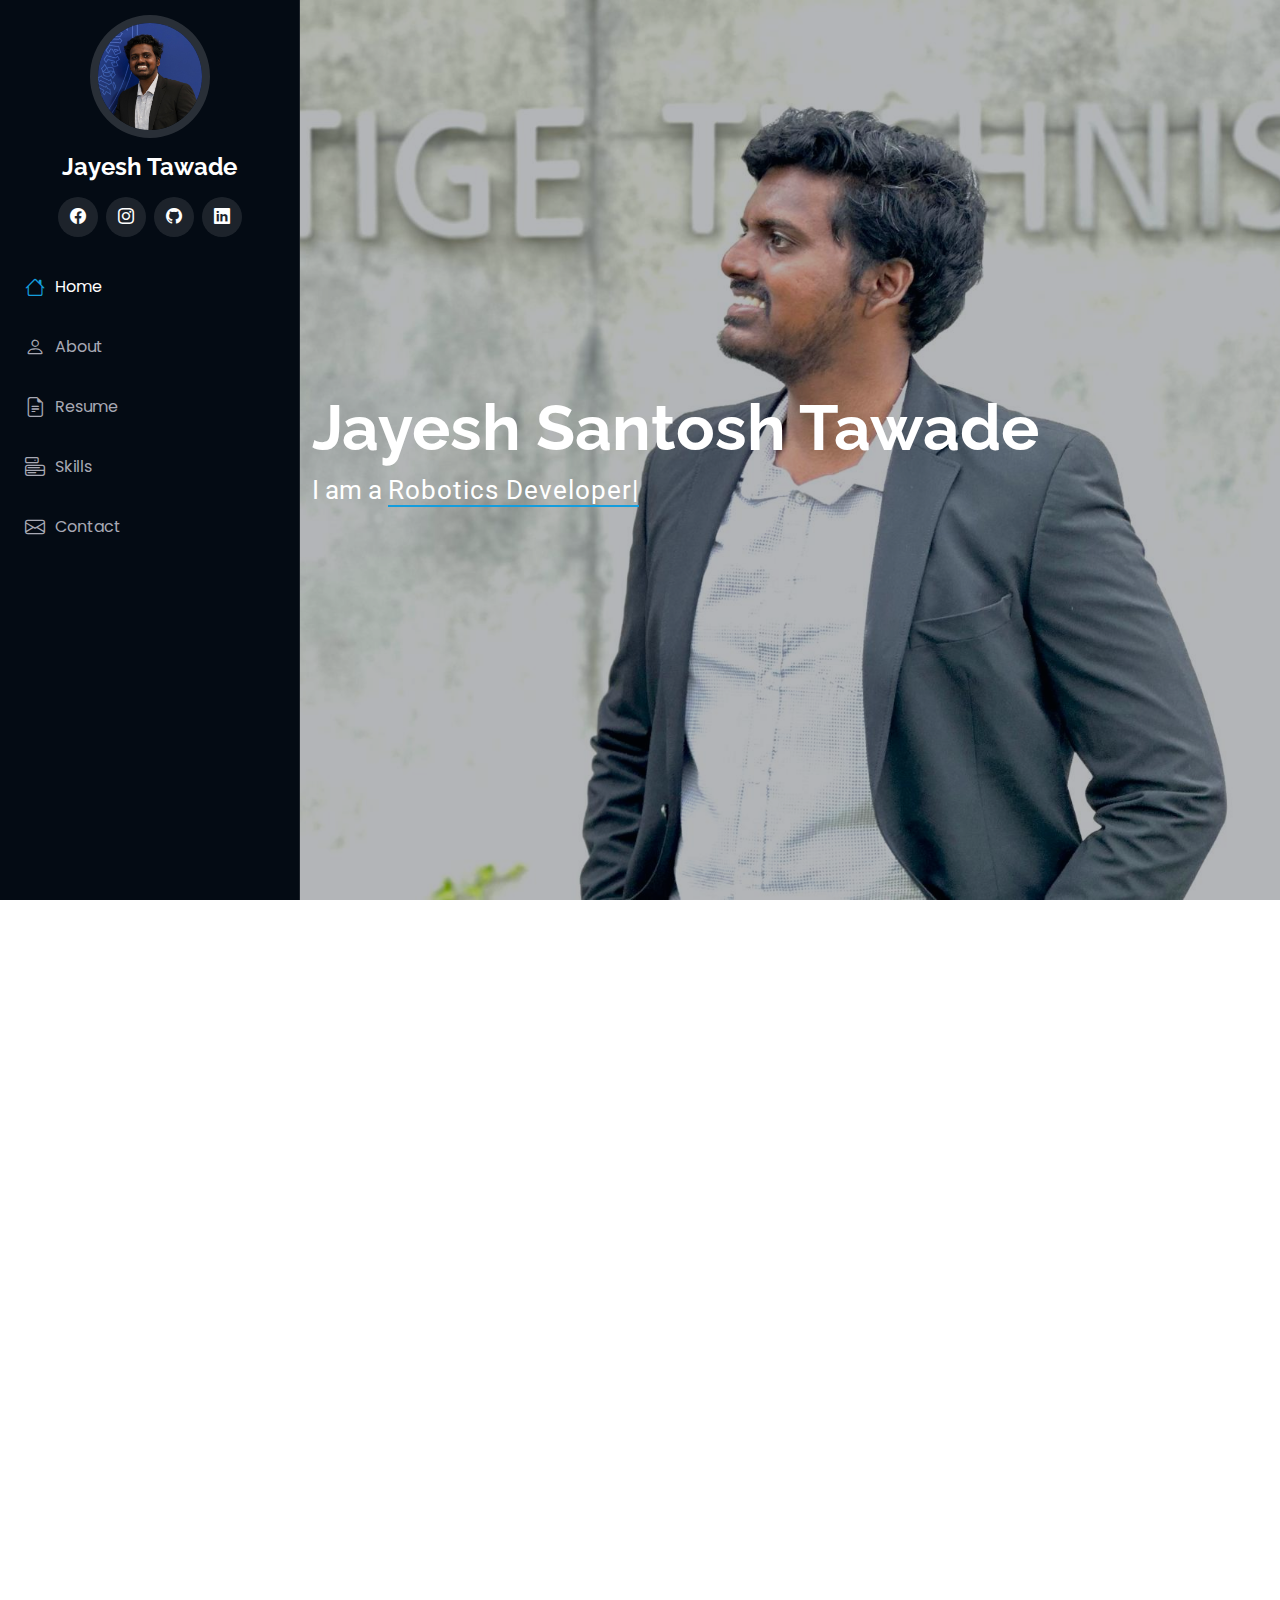
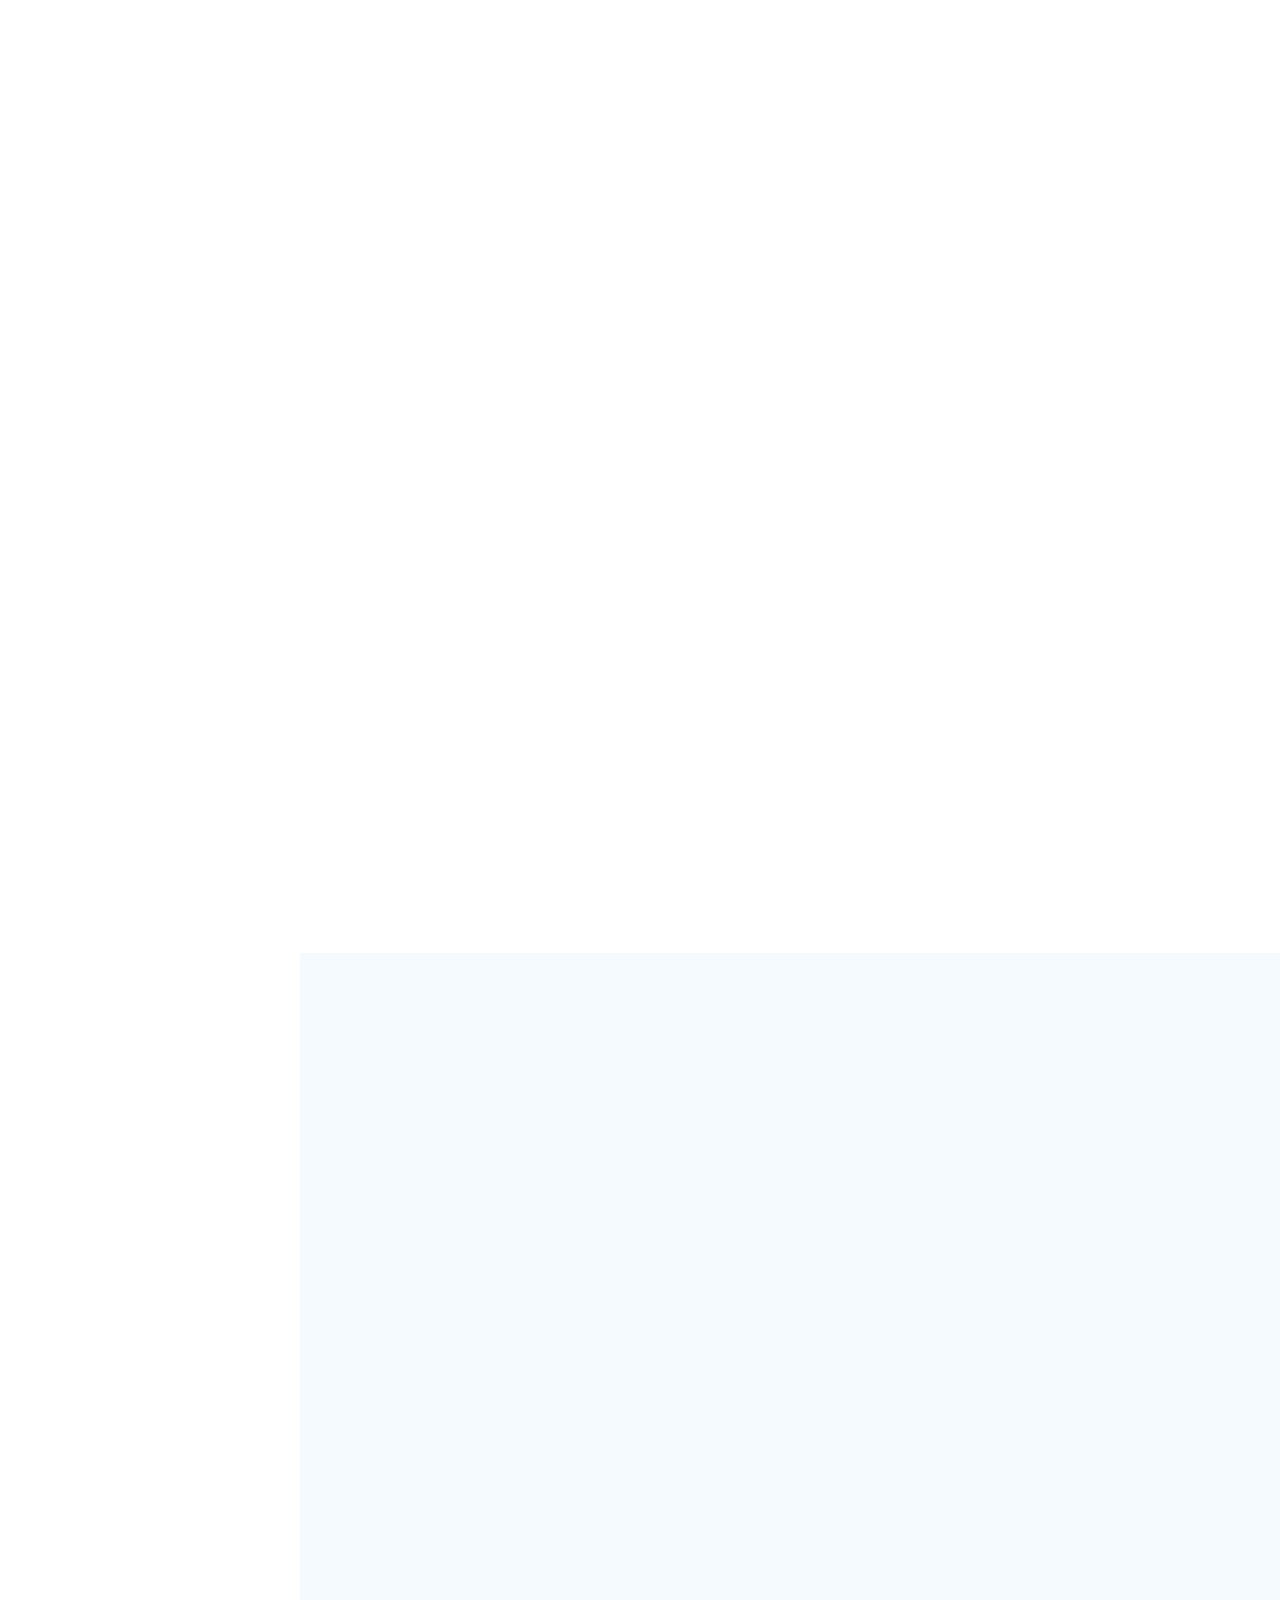
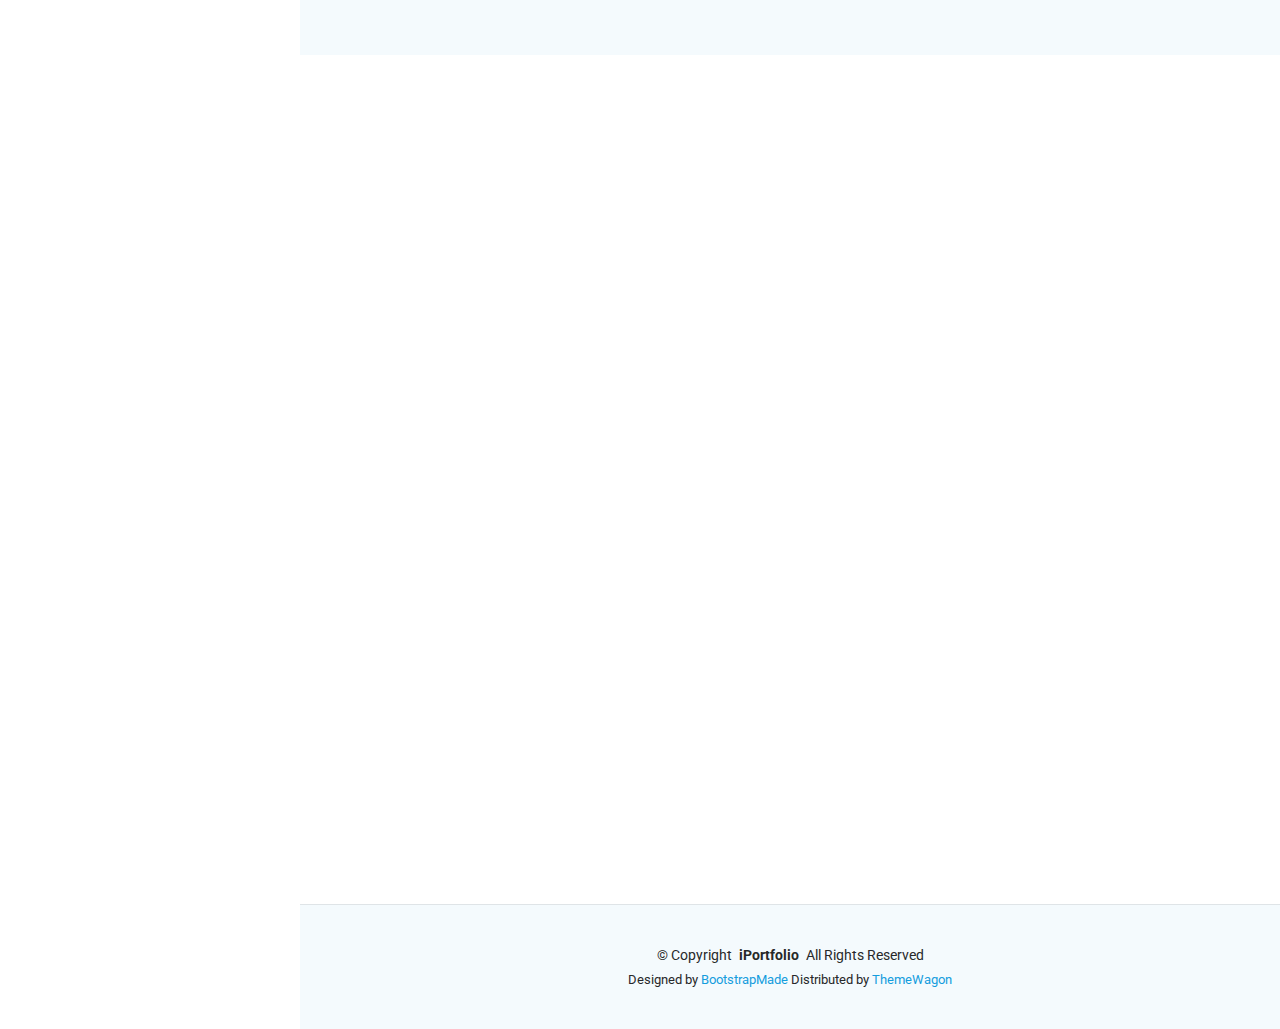
==== commit 3487f5b8: "Refactor Initialization" ====
--- a/index.html
+++ b/index.html
@@ -109,10 +109,9 @@
       <!-- Section Title -->
       <div class="container section-title" data-aos="fade-up">
         <h2>About</h2>
-        <p>I am Jayesh Santosh Tawade, a passionate data engineer and AI enthusiast with a Master’s degree in Embedded Systems Engineering specializing in Artificial Intelligence. My professional journey has been shaped by diverse experiences, including roles as a Research Associate at the University of Regensburg and an Embedded Systems Engineer at Goodbot.</p>
-        <p>I thrive on solving complex challenges, with a focus on designing and optimizing data pipelines, developing machine learning models and deploying scalable solutions. My academic and professional projects include stabilizing robotic end-effectors using one-shot imitation learning, designing predictive models for disaster risk management and building sentiment analysis pipelines for stock market forecasting.</p>
-        <p>Beyond my technical expertise, I bring strong problem-solving abilities, adaptability and a commitment to continuous learning. I am particularly excited about leveraging AI and data-driven approaches to create impactful solutions in dynamic environments.</p>
-        <p>When I am not working, I enjoy exploring new algorithms, solving DSA problems to refine my skills and staying updated on advancements in technology.</p>
+        <p>Hello, I am Jayesh Santosh Tawade, a passionate data engineer and AI enthusiast with a Master’s degree in Embedded Systems Engineering specializing in Artificial Intelligence. My journey has been shaped by diverse experiences, including working as a Research Associate at the University of Regensburg and contributing as an Embedded Systems Engineer at Goodbot.</p>
+        <p>I thrive on solving complex challenges, such as designing data pipelines, developing machine learning models, and deploying scalable solutions. My projects have ranged from stabilizing robotic actions to predictive modeling for disaster management and sentiment analysis for stock market forecasting. I am also deeply committed to honing my problem-solving skills by regularly tackling data structure and algorithm (DSA) challenges and staying updated on advancements in technology.</p>
+        <p>Beyond my professional pursuits, I love watching anime, reading manga, and listening to music and thought-provoking podcasts. I am passionate about conversations about space and time, and I find working out to be a great way to stay active and focused. These interests fuel my creativity and help me approach challenges with a fresh perspective.</p>
       </div><!-- End Section Title -->
 
       <div class="container" data-aos="fade-up" data-aos-delay="100">
